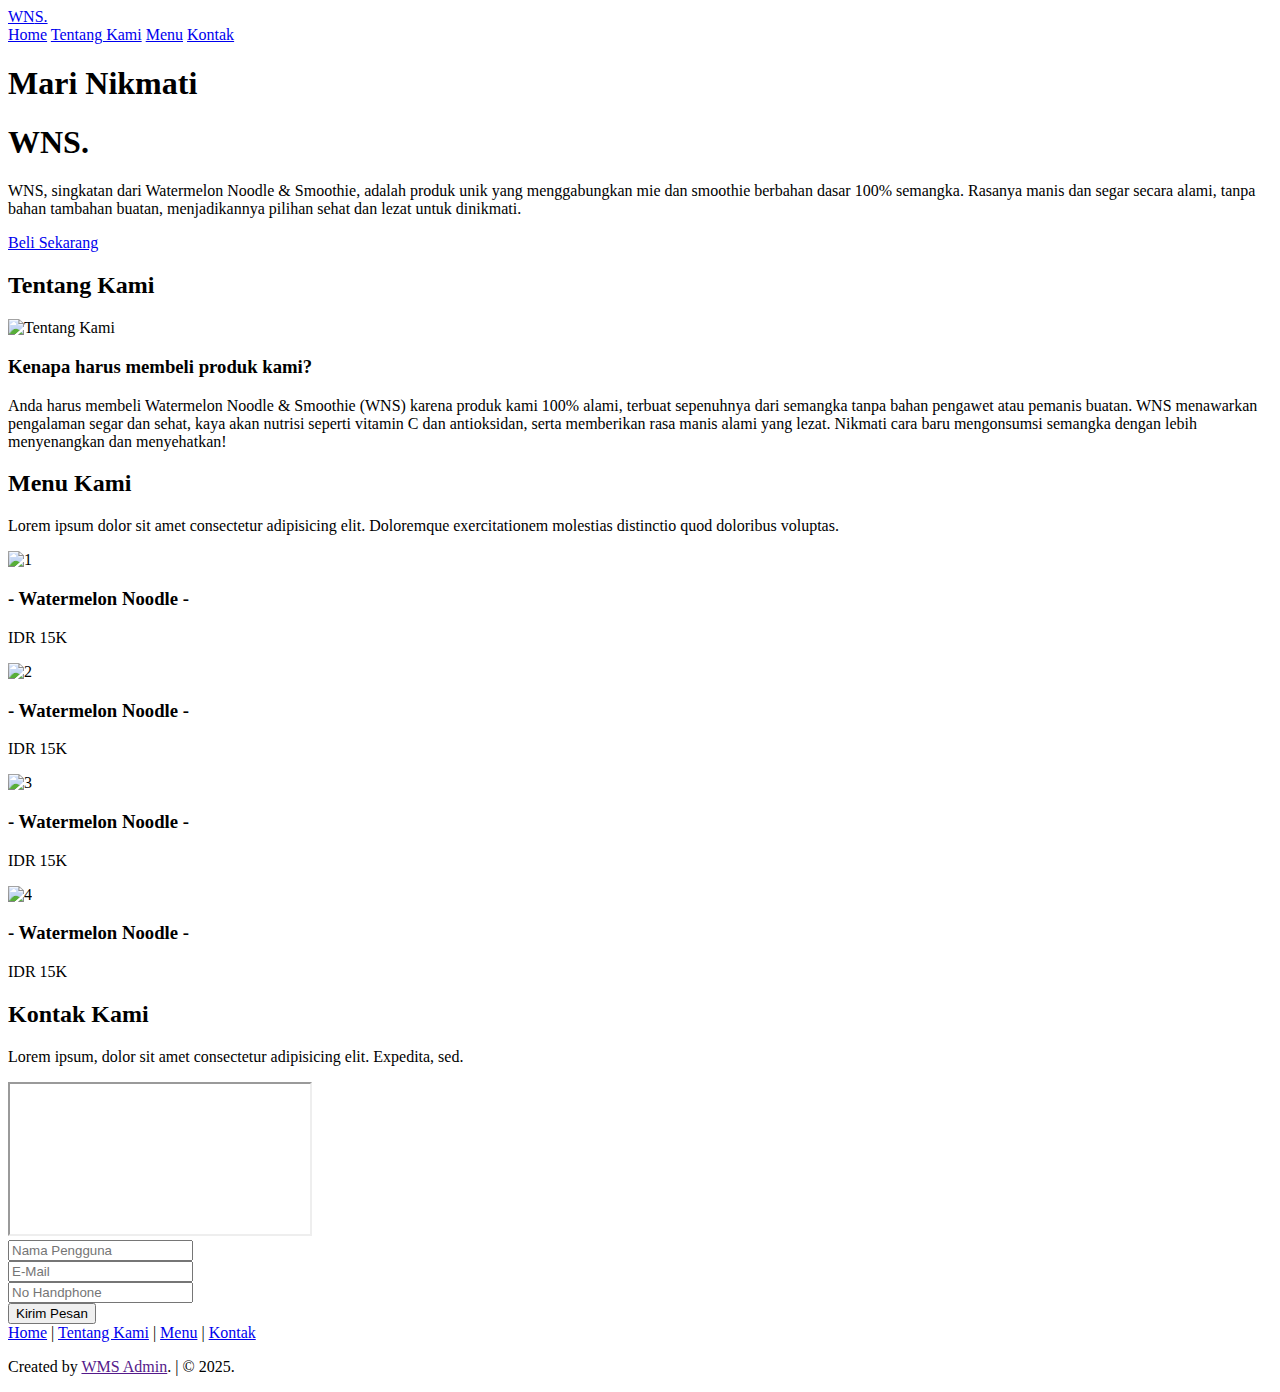
==== index.html @ c666bd42 "Update index.html" ====
<!DOCTYPE html>
<html lang="en">
  <head>
    <meta charset="UTF-8" />
    <meta name="viewport" content="width=device-width, initial-scale=1.0" />
    <title>WMS</title>

    <!-- Font -->
    <link rel="preconnect" href="https://fonts.googleapis.com" />
    <link rel="preconnect" href="https://fonts.gstatic.com" crossorigin />
    <link
      href="https://fonts.googleapis.com/css2?family=Poppins:ital,wght@0,100;0,200;0,300;0,400;0,500;0,600;0,700;0,800;0,900;1,100;1,200;1,300;1,400;1,500;1,600;1,700;1,800;1,900&display=swap"
      rel="stylesheet"
    />

    <!-- Icons -->
    <script src="https://unpkg.com/feather-icons"></script>

    <!-- My Style -->
    <link rel="stylesheet" href="css/style.css" />
  </head>

  <body>
    <!-- Navbar Start -->
    <nav class="navbar">
      <a href="#" class="navbar-logo">WN<span>S.</span></a>

      <div class="navbar-nav">
        <a href="#home">Home</a>
        <a href="#about">Tentang Kami</a>
        <a href="#menus">Menu</a>
        <a href="#contact">Kontak</a>
      </div>

      <div class="navbar-extra">
        <a href="#" id="search"><i data-feather="search"></i></a>
        <a href="#" id="shopping-cart"><i data-feather="shopping-cart"></i></a>
        <a href="#" id="menu"><i data-feather="menu"></i></a>
      </div>
    </nav>
    <!-- Navbar End -->

    <!-- Hero Section Start -->
    <section class="hero" id="home">
      <main class="content">
        <h1>Mari Nikmati</h1>
        <div class="wns">
          <h1>WN<span>S.</span></h1>
        </div>
        <p>
          WNS, singkatan dari Watermelon Noodle & Smoothie, adalah produk unik
          yang menggabungkan mie dan smoothie berbahan dasar 100% semangka.
          Rasanya manis dan segar secara alami, tanpa bahan tambahan buatan,
          menjadikannya pilihan sehat dan lezat untuk dinikmati.
        </p>
        <a href="#" class="cta">Beli Sekarang</a>
      </main>
    </section>
    <!-- Hero Section End -->

    <!-- About Section Start -->
    <section id="about" class="about">
      <h2><span>Tentang</span> Kami</h2>
      <div class="row">
        <div class="about-img">
          <img src="img/background.jpg" alt="Tentang Kami" />
        </div>
        <div class="content">
          <h3>Kenapa harus membeli produk kami?</h3>
          <p>
            Anda harus membeli Watermelon Noodle & Smoothie (WNS) karena produk
            kami 100% alami, terbuat sepenuhnya dari semangka tanpa bahan
            pengawet atau pemanis buatan. WNS menawarkan pengalaman segar dan
            sehat, kaya akan nutrisi seperti vitamin C dan antioksidan, serta
            memberikan rasa manis alami yang lezat. Nikmati cara baru
            mengonsumsi semangka dengan lebih menyenangkan dan menyehatkan!
          </p>
        </div>
      </div>
    </section>
    <!-- About Section End -->

    <!-- Menu Section Start -->
    <section id="menus" class="menus">
      <h2><span>Menu</span> Kami</h2>
      <p>
        Lorem ipsum dolor sit amet consectetur adipisicing elit. Doloremque
        exercitationem molestias distinctio quod doloribus voluptas.
      </p>

      <div class="row">
        <div class="menu-card">
          <img src="img/logo.jpg" alt="1" class="menu-card-img" />
          <h3 class="menu-card-title">- Watermelon Noodle -</h3>
          <p class="menu-card-price">IDR 15K</p>
        </div>
        <div class="menu-card">
          <img src="img/logo.jpg" alt="2" class="menu-card-img" />
          <h3 class="menu-card-title">- Watermelon Noodle -</h3>
          <p class="menu-card-price">IDR 15K</p>
        </div>
        <div class="menu-card">
          <img src="img/logo.jpg" alt="3" class="menu-card-img" />
          <h3 class="menu-card-title">- Watermelon Noodle -</h3>
          <p class="menu-card-price">IDR 15K</p>
        </div>
        <div class="menu-card">
          <img src="img/logo.jpg" alt="4" class="menu-card-img" />
          <h3 class="menu-card-title">- Watermelon Noodle -</h3>
          <p class="menu-card-price">IDR 15K</p>
        </div>
      </div>
    </section>
    <!-- Menu Section End -->

    <!-- Contact Section Start -->
    <section id="contact" class="contact">
      <h2><span>Kontak</span> Kami</h2>
      <p>
        Lorem ipsum, dolor sit amet consectetur adipisicing elit. Expedita, sed.
      </p>

      <div class="row">
        <iframe
          src="https://www.google.com/maps/embed?pb=!1m18!1m12!1m3!1d3989.6674539908076!2d101.40599861741066!3d0.49826299442658306!2m3!1f0!2f0!3f0!3m2!1i1024!2i768!4f13.1!3m3!1m2!1s0x31d5a978b803fe87%3A0xe1ecff7409d983c7!2sInstitut%20Bisnis%20dan%20Teknologi%20Pelita%20Indonesia!5e0!3m2!1sid!2sid!4v1741176925548!5m2!1sid!2sid"
          allowfullscreen=""
          loading="lazy"
          referrerpolicy="no-referrer-when-downgrade"
          class="map"
        ></iframe>

        <form action="">
          <div class="input-group">
            <i data-feather="user"></i>
            <input type="text" placeholder="Nama Pengguna" />
          </div>
          <div class="input-group">
            <i data-feather="mail"></i>
            <input type="text" placeholder="E-Mail" />
          </div>
          <div class="input-group">
            <i data-feather="phone"></i>
            <input type="text" placeholder="No Handphone" />
          </div>
          <button type="submit" class="btn">Kirim Pesan</button>
        </form>
      </div>
    </section>
    <!-- Contact Section End -->

    <!-- Footer Start -->
    <footer>
      <!-- <div class="social">
        <a href="#"><i data-feather="instagram"></i></a>
      </div> -->
      <div class="links">
        <a href="#home">Home</a> | <a href="#about">Tentang Kami</a> |
        <a href="#menus">Menu</a> |
        <a href="#kontak">Kontak</a>
      </div>
      <div class="credit">
        <p>Created by <a href="">WMS Admin</a>. | &copy; 2025.</p>
      </div>
    </footer>
    <!-- Footer End -->

    <!-- Icons -->
    <script>
      feather.replace();
    </script>
    <!-- Icons End -->

    <!-- Javascript -->
    <script src="js/script.js"></script>
    <!-- Javascript End -->
  </body>
</html>
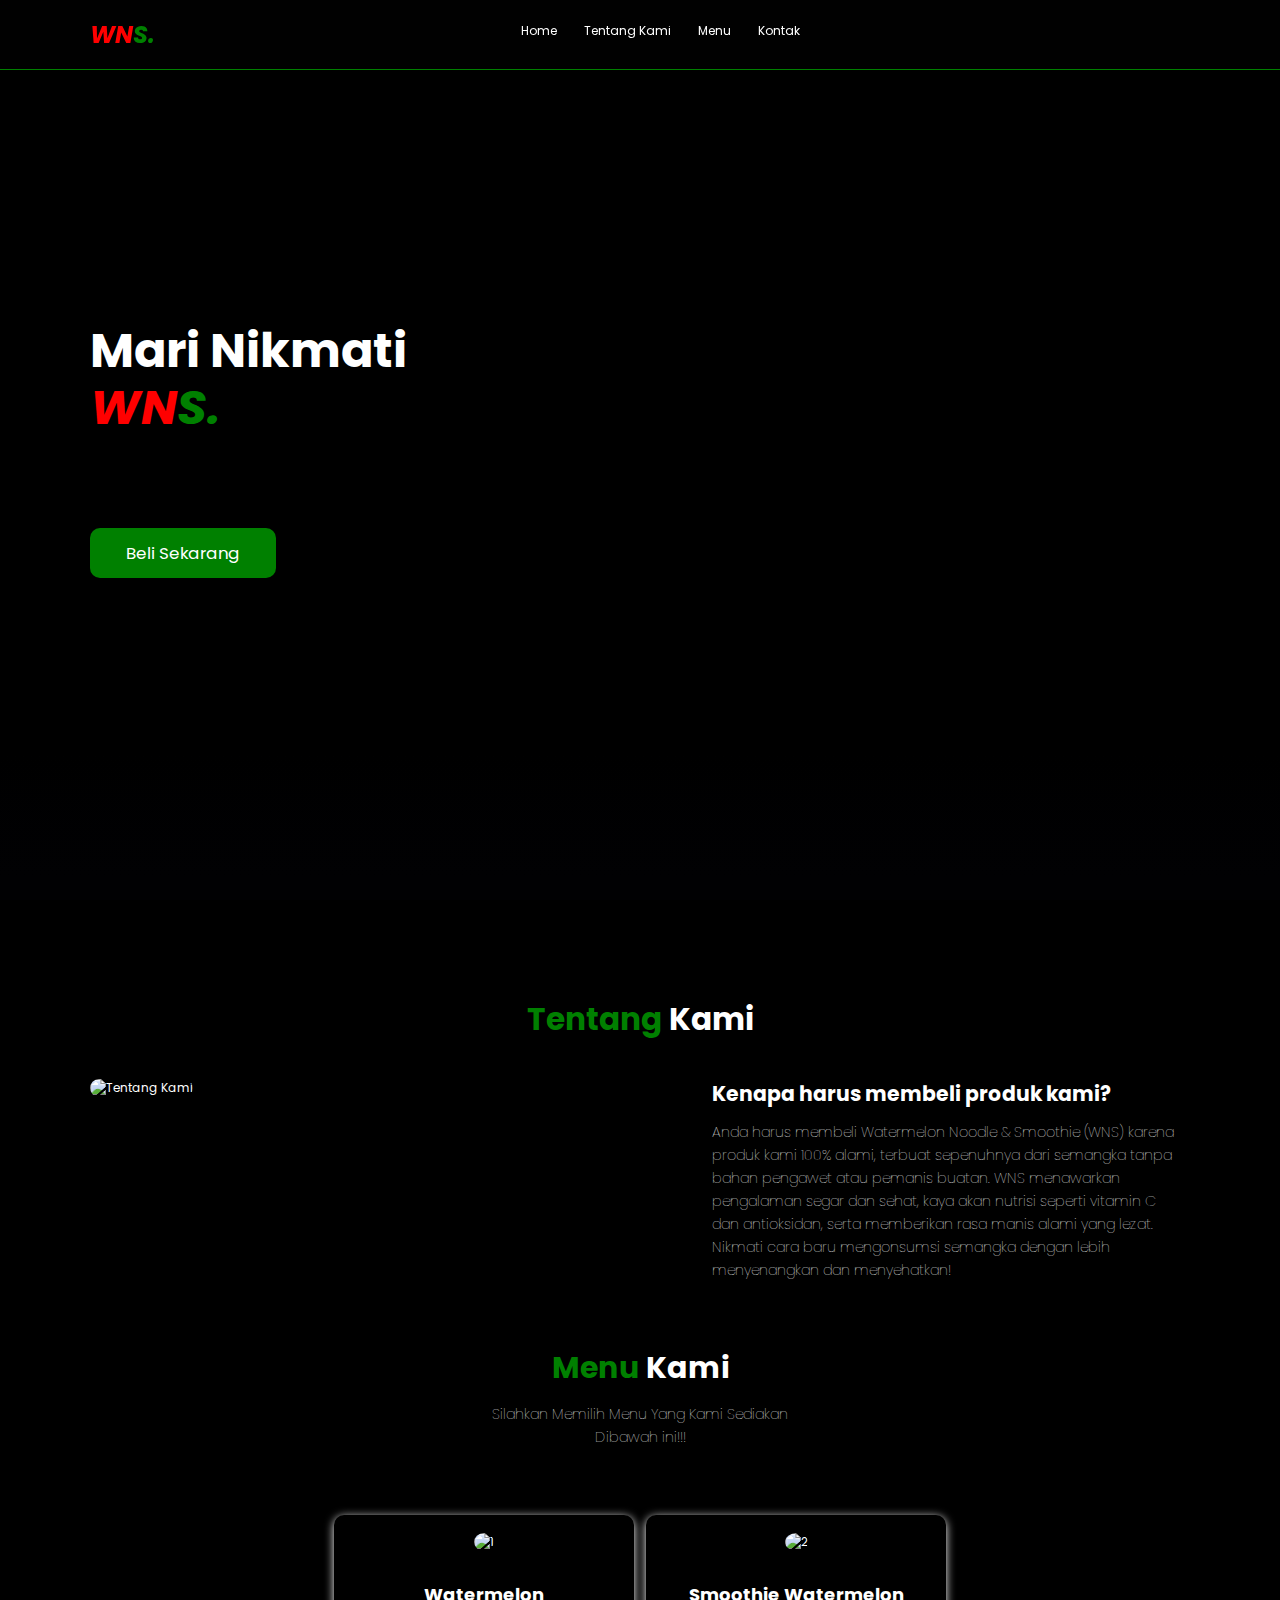
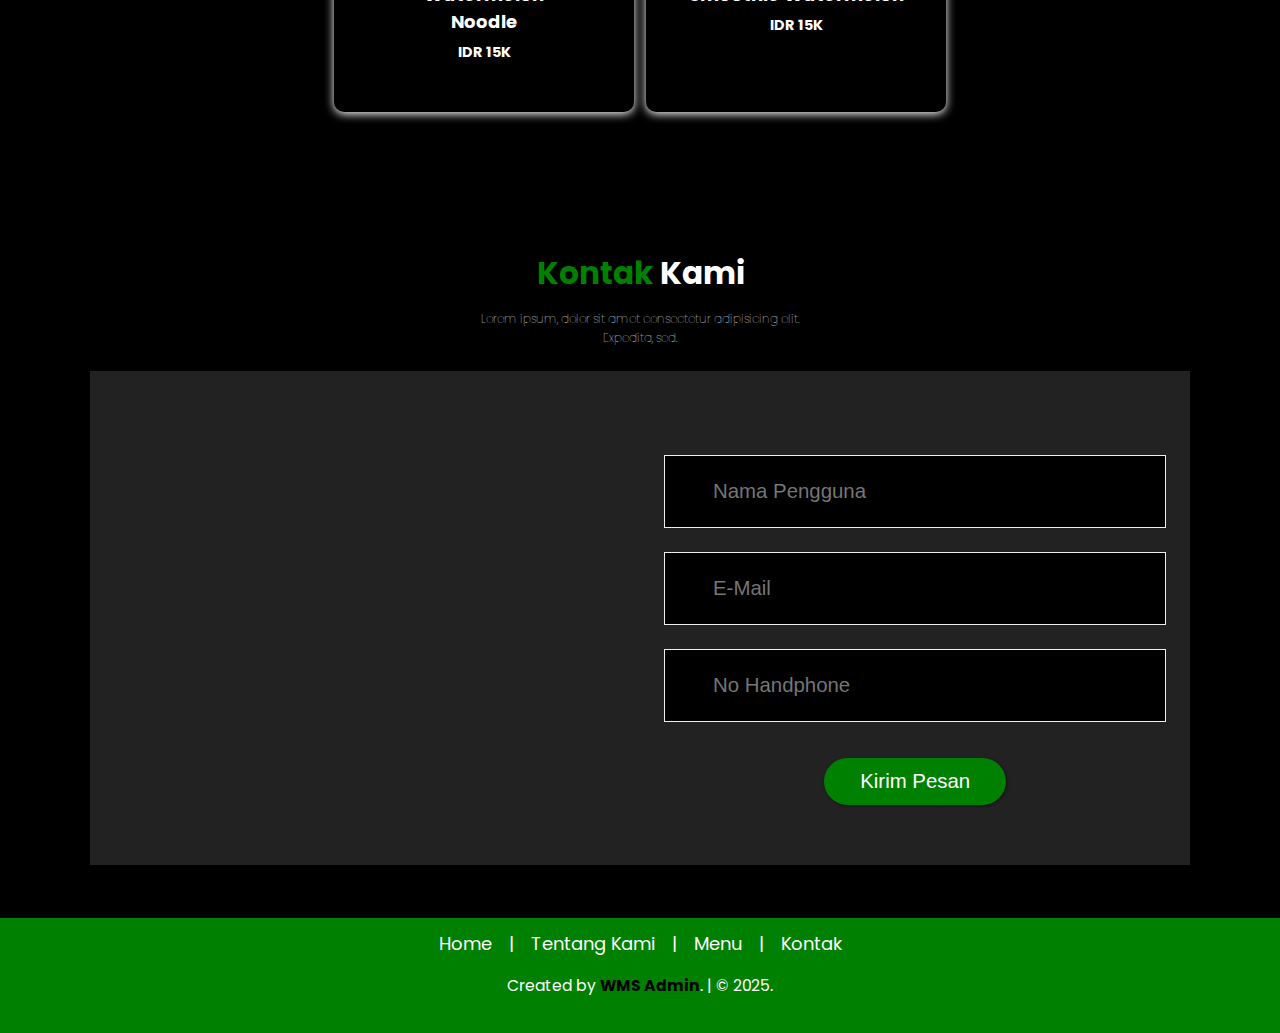
==== commit a34925fc: "Website WNS" ====
--- a/index.html
+++ b/index.html
@@ -32,11 +32,18 @@
         <a href="#contact">Kontak</a>
       </div>
 
-      <div class="navbar-extra">
-        <a href="#" id="search"><i data-feather="search"></i></a>
-        <a href="#" id="shopping-cart"><i data-feather="shopping-cart"></i></a>
-        <a href="#" id="menu"><i data-feather="menu"></i></a>
-      </div>
+      <form action="">
+        <div class="navbar-extra">
+          <div id="search-box" class="searchbox hidden">
+            <input type="text" placeholder="Search..." id="search-input" />
+          </div>
+          <a href="#" id="search-icon"><i data-feather="search"></i></a>
+          <a href="#" id="shopping-cart"
+            ><i data-feather="shopping-cart"></i
+          ></a>
+          <a href="#" id="menu"><i data-feather="menu"></i></a>
+        </div>
+      </form>
     </nav>
     <!-- Navbar End -->
 
@@ -48,7 +55,7 @@
           <h1>WN<span>S.</span></h1>
         </div>
         <p>
-          WNS, singkatan dari Watermelon Noodle & Smoothie, adalah produk unik
+          WNS singkatan dari Watermelon Noodle & Smoothie, adalah produk unik
           yang menggabungkan mie dan smoothie berbahan dasar 100% semangka.
           Rasanya manis dan segar secara alami, tanpa bahan tambahan buatan,
           menjadikannya pilihan sehat dan lezat untuk dinikmati.
@@ -83,32 +90,32 @@
     <!-- Menu Section Start -->
     <section id="menus" class="menus">
       <h2><span>Menu</span> Kami</h2>
-      <p>
-        Lorem ipsum dolor sit amet consectetur adipisicing elit. Doloremque
-        exercitationem molestias distinctio quod doloribus voluptas.
-      </p>
+      <p>Silahkan Memilih Menu Yang Kami Sediakan Dibawah ini!!!</p>
 
-      <div class="row">
+      <div class="row-card">
         <div class="menu-card">
-          <img src="img/logo.jpg" alt="1" class="menu-card-img" />
+          <img src="img/logo.jpeg" alt="1" class="menu-card-img" />
+          <h3 class="menu-card-title">
+            Watermelon <br />
+            Noodle
+          </h3>
+          <p class="menu-card-price">IDR 15K</p>
+        </div>
+        <div class="menu-card">
+          <img src="img/logo.jpeg" alt="2" class="menu-card-img" />
+          <h3 class="menu-card-title">Smoothie Watermelon</h3>
+          <p class="menu-card-price">IDR 15K</p>
+        </div>
+        <!-- <div class="menu-card">
+          <img src="img/logo.jpeg" alt="3" class="menu-card-img" />
           <h3 class="menu-card-title">- Watermelon Noodle -</h3>
           <p class="menu-card-price">IDR 15K</p>
         </div>
         <div class="menu-card">
-          <img src="img/logo.jpg" alt="2" class="menu-card-img" />
+          <img src="img/logo.jpeg" alt="4" class="menu-card-img" />
           <h3 class="menu-card-title">- Watermelon Noodle -</h3>
           <p class="menu-card-price">IDR 15K</p>
-        </div>
-        <div class="menu-card">
-          <img src="img/logo.jpg" alt="3" class="menu-card-img" />
-          <h3 class="menu-card-title">- Watermelon Noodle -</h3>
-          <p class="menu-card-price">IDR 15K</p>
-        </div>
-        <div class="menu-card">
-          <img src="img/logo.jpg" alt="4" class="menu-card-img" />
-          <h3 class="menu-card-title">- Watermelon Noodle -</h3>
-          <p class="menu-card-price">IDR 15K</p>
-        </div>
+        </div> -->
       </div>
     </section>
     <!-- Menu Section End -->
--- a/css/style.css
+++ b/css/style.css
@@ -0,0 +1,518 @@
+:root {
+  --primary: green;
+  --bg: black;
+}
+
+* {
+  margin: 0;
+  padding: 0;
+  box-sizing: border-box;
+  outline: none;
+  border: none;
+  text-decoration: none;
+}
+
+html {
+  scroll-behavior: smooth;
+}
+
+body {
+  font-family: "Poppins", sans-serif;
+  background-color: var(--bg);
+  color: #fff;
+  /* min-height: 3000px; */
+}
+
+/* Navbar */
+
+.navbar {
+  display: flex;
+  justify-content: space-between;
+  align-items: center;
+  padding: 1.4rem 7%;
+  background-color: rgba(1, 1, 1, 0.8);
+  border-bottom: 1px solid var(--primary);
+  position: fixed;
+  top: 0;
+  left: 0;
+  right: 0;
+  z-index: 9999;
+}
+
+.navbar .navbar-logo {
+  font-size: 2rem;
+  font-weight: 700;
+  color: rgb(255, 0, 0);
+  font-style: italic;
+}
+
+.navbar .navbar-logo span {
+  color: var(--primary);
+}
+
+.navbar .navbar-nav a {
+  color: white;
+  display: inline-block;
+  font-size: 1rem;
+  margin: 0 1rem;
+}
+
+.navbar .navbar-nav a:hover {
+  color: rgb(115, 115, 115);
+}
+
+.navbar .navbar-nav a::after {
+  content: "";
+  display: block;
+  padding-bottom: 0.5rem;
+  border-bottom: 0.1rem solid rgb(115, 115, 115);
+  transform: scaleX(0);
+  transition: 0.2s linear;
+}
+
+.navbar .navbar-nav a:hover::after {
+  transform: scaleX(0.5);
+}
+
+.navbar .navbar-extra a {
+  color: #fff;
+  margin: 0 0.5rem;
+}
+
+.navbar .navbar-extra a:hover {
+  color: rgb(115, 115, 115);
+}
+.navbar form .navbar-extra {
+  display: flex;
+  align-items: center;
+}
+
+.navbar form .navbar-extra .searchbox {
+  display: flex;
+  align-items: center; /* Ini membuat input sejajar dengan icon secara vertikal */
+  /* background-color: var(--primary); */
+  color: #fff;
+  border-radius: 40px;
+  box-shadow: 1px 1px 3px rgba(1, 1, 3, 0.5);
+  cursor: pointer;
+  padding: 0.5rem;
+  transition: width 0.5s ease, transform 0.5s ease;
+}
+
+.navbar form .navbar-extra .searchbox input {
+  border: none;
+  padding: 0.5rem;
+  border-radius: 4px;
+  width: 200px;
+  font-size: 1rem;
+  margin-left: 0.5rem; /* Berikan sedikit jarak antara input dan icon */
+  transition: opacity 0.3s ease;
+}
+
+.navbar form .navbar-extra .hidden {
+  display: none; /* Untuk menyembunyikan box pencarian */
+}
+
+#menu {
+  display: none;
+}
+
+/* Hero Section */
+.hero {
+  min-height: 100vh;
+  display: flex;
+  align-items: center;
+  background-image: url(../img/background.jpg);
+  background-repeat: no-repeat;
+  background-size: cover;
+  background-position: center;
+  position: relative;
+}
+
+.hero::after {
+  content: "";
+  display: block;
+  position: absolute;
+  width: 100%;
+  height: 30%;
+  bottom: 0;
+  background: linear-gradient(
+    0deg,
+    rgba(1, 1, 3, 1) 8%,
+    rgba(255, 255, 255, 0) 55%
+  );
+}
+
+.hero .content {
+  padding: 1.4rem 7%;
+  max-width: 60rem;
+}
+
+.hero .content h1 {
+  font-size: 4em;
+  color: #fff;
+  text-shadow: 1px 1px 3px rgba(1, 1, 3, 0.5);
+  line-height: 1.2;
+  max-width: 40rem;
+}
+
+.hero .content .wns h1 {
+  color: red;
+  font-style: italic;
+}
+
+.hero .content h1 span {
+  color: var(--primary);
+}
+
+.hero .content p {
+  font-size: 1rem;
+  margin-top: 1rem;
+  line-height: 1.4;
+  font-weight: 300;
+  color: black;
+  /* text-shadow: 1px 1px 3px rgba(1, 1, 3, 0.5); */
+  /* mix-blend-mode: difference; */
+}
+
+.hero .content .cta {
+  margin-top: 1rem;
+  display: inline-block;
+  padding: 1rem 3rem;
+  font-size: 1.4rem;
+  color: #fff;
+  background-color: var(--primary);
+  border-radius: 10px;
+  box-shadow: 1px 1px 3px rgba(1, 1, 3, 0.5);
+}
+
+/* About Section */
+.about,
+.menus,
+.contact {
+  padding: 8rem 7% 1.4rem;
+}
+
+.about h2,
+.menus h2,
+.contact h2 {
+  text-align: center;
+  font-size: 2.6rem;
+  margin-bottom: 3rem;
+}
+
+.about h2 span,
+.menus h2 span,
+.contact h2 span {
+  color: var(--primary);
+}
+
+.about h2 span,
+.menus h2 span,
+.contact h2 span {
+  color: var(--primary);
+}
+
+.about .row {
+  display: flex;
+}
+
+.about .row .about-img {
+  flex: 1 1 45rem;
+}
+
+.about .row .about-img img {
+  width: 100%;
+  border-radius: 40px;
+  box-shadow: 1px 1px 3px rgba(1, 1, 3, 0.5);
+}
+
+.about .row .content {
+  flex: 1 1 35rem;
+  padding: 0 1rem;
+}
+
+.about .row .content h3 {
+  /* margin-top: 5.5rem; */
+  font-size: 1.7rem;
+  margin-bottom: 1rem;
+}
+
+.about .row .content p {
+  margin-bottom: 0.8rem;
+  font-size: 1.2rem;
+  font-weight: 150;
+  line-height: 1.6;
+}
+
+/* Menu Section */
+
+.menus {
+  text-align: center;
+  padding: 3rem 1rem;
+}
+
+.menus h2 {
+  font-size: 2.5rem;
+  margin-bottom: 1rem;
+}
+
+.menus p {
+  font-size: 1.2rem;
+  margin-bottom: 2rem;
+}
+
+.menus .row {
+  display: flex;
+  flex-wrap: wrap; /* Membuat elemen menjadi fleksibel dan dapat menyesuaikan ukuran layar */
+  justify-content: center; /* Menyusun item secara horizontal di tengah */
+}
+
+.menus .menu-card {
+  background: none;
+  border-radius: 10px;
+  padding: 1.5rem;
+  margin: 0.5rem;
+  width: 300px; /* Lebar tetap untuk tiap menu */
+  box-shadow: 0px 2px 10px rgb(255, 255, 255);
+  transition: transform 0.3s ease;
+}
+
+.menus .menu-card:hover {
+  transform: scale(1.05); /* Animasi saat hover */
+}
+
+.menus .menu-card-img {
+  width: 100%;
+  border-radius: 10px;
+  margin-bottom: 1rem;
+}
+
+.menus .menu-card-title {
+  font-size: 1.5rem;
+  margin-top: 20px; /* Menambahkan jarak dari elemen atas */
+  margin-bottom: 0.5rem;
+}
+
+.menus .menu-card-price {
+  font-size: 1.2rem;
+  font-weight: bold;
+  color: #ffffff;
+}
+
+.menus h2,
+.contact h2 {
+  margin-bottom: 1rem;
+}
+
+.menus p,
+.contact p {
+  text-align: center;
+  max-width: 30rem;
+  margin: auto;
+  font-weight: 100;
+  line-height: 1.6;
+}
+
+.menus .row-card {
+  display: flex;
+  flex-wrap: wrap;
+  margin-top: 5rem;
+  justify-content: center;
+  /* gap: 0; */
+}
+
+.menus .row-card .menu-card {
+  text-align: center;
+  padding-bottom: 4rem;
+}
+
+.menus .row-card .menu-card img {
+  border-radius: 50%;
+  width: 80%;
+}
+
+.menus .row-card .menu-card .menu-card-title {
+  margin: 1.5rem auto 0.5rem;
+}
+
+/* Contact Section */
+.contact .row {
+  display: flex;
+  margin-top: 2rem;
+  background-color: #222;
+  /* flex-wrap: wrap; */
+}
+
+.contact .row .map {
+  flex: 1 1 45rem;
+  width: 100%;
+  object-fit: cover;
+}
+
+.contact .row form {
+  flex: 1 1 45rem;
+  padding: 5rem 2rem;
+  text-align: center;
+}
+
+.contact .row form .input-group {
+  display: flex;
+  align-items: center;
+  margin-top: 2rem;
+  background-color: var(--bg);
+  border: 1px solid #eee;
+  padding-left: 2rem;
+}
+
+.contact .row form .input-group input {
+  width: 100%;
+  padding: 2rem;
+  font-size: 1.7rem;
+  background: none;
+  color: #fff;
+}
+
+.contact .row form .btn {
+  margin-top: 3rem;
+  display: inline-block;
+  padding: 1rem 3rem;
+  font-size: 1.7rem;
+  color: #fff;
+  background-color: var(--primary);
+  cursor: pointer;
+  border-radius: 40px;
+  box-shadow: 1px 1px 3px rgba(1, 1, 3, 0.5);
+}
+
+/* Footer */
+footer {
+  background-color: var(--primary);
+  text-align: center;
+  padding: 1rem 0 3rem;
+  margin-top: 3rem;
+}
+
+footer .socials {
+  padding: 1rem 0;
+}
+
+footer .socials a {
+  color: #fff;
+  margin: 1rem;
+}
+
+footer .socials a:hover,
+footer .links a:hover {
+  color: var(--bg);
+}
+
+footer .links {
+  margin-bottom: 1.4rem;
+  font-size: 1.5rem;
+}
+
+footer .links a {
+  color: #fff;
+  padding: 0.7rem 1rem;
+}
+
+footer .credit {
+  font-size: 1.3rem;
+}
+
+footer .credit a {
+  color: var(--bg);
+  font-weight: 700;
+}
+
+/* Media Queries */
+
+/* Laptop */
+@media (max-width: 1366px) {
+  html {
+    font-size: 75%;
+  }
+}
+
+/* Tablet */
+@media (max-width: 768px) {
+  html {
+    font-size: 62.5%;
+  }
+
+  #menu {
+    display: inline-block;
+  }
+
+  .navbar .navbar-nav {
+    position: absolute;
+    top: 100%;
+    right: -100%;
+    background-color: #212121;
+    width: 25rem;
+    height: 100vh;
+    transition: 0.4s;
+  }
+
+  .navbar .navbar-nav.active {
+    right: 0;
+  }
+
+  .navbar .navbar-nav a {
+    color: #fff;
+    display: block;
+    margin: 1.5rem;
+    padding: 0.5rem;
+    font-size: 1.5rem;
+  }
+
+  .navbar .navbar-nav a::after {
+    transform-origin: 0 0;
+  }
+
+  .navbar .navbar-nav a:hover::after {
+    transform: scaleX(0.2);
+  }
+
+  .about .row {
+    flex-wrap: wrap;
+  }
+
+  .about .row .about-img img {
+    height: 24rem;
+    object-fit: cover;
+    object-position: center;
+  }
+
+  .about .row .content {
+    padding: 0;
+  }
+
+  .about .row .content h3 {
+    margin-top: 1rem;
+    font-size: 2rem;
+  }
+  .about .row .content p {
+    font-size: 1.6rem;
+  }
+
+  .contact .row {
+    flex-wrap: wrap;
+  }
+
+  .contact .row .map {
+    height: 30rem;
+  }
+
+  .contact .row form {
+    padding-top: 0;
+  }
+}
+
+/* Mobile */
+@media (max-width: 450px) {
+  html {
+    font-size: 55%;
+  }
+}
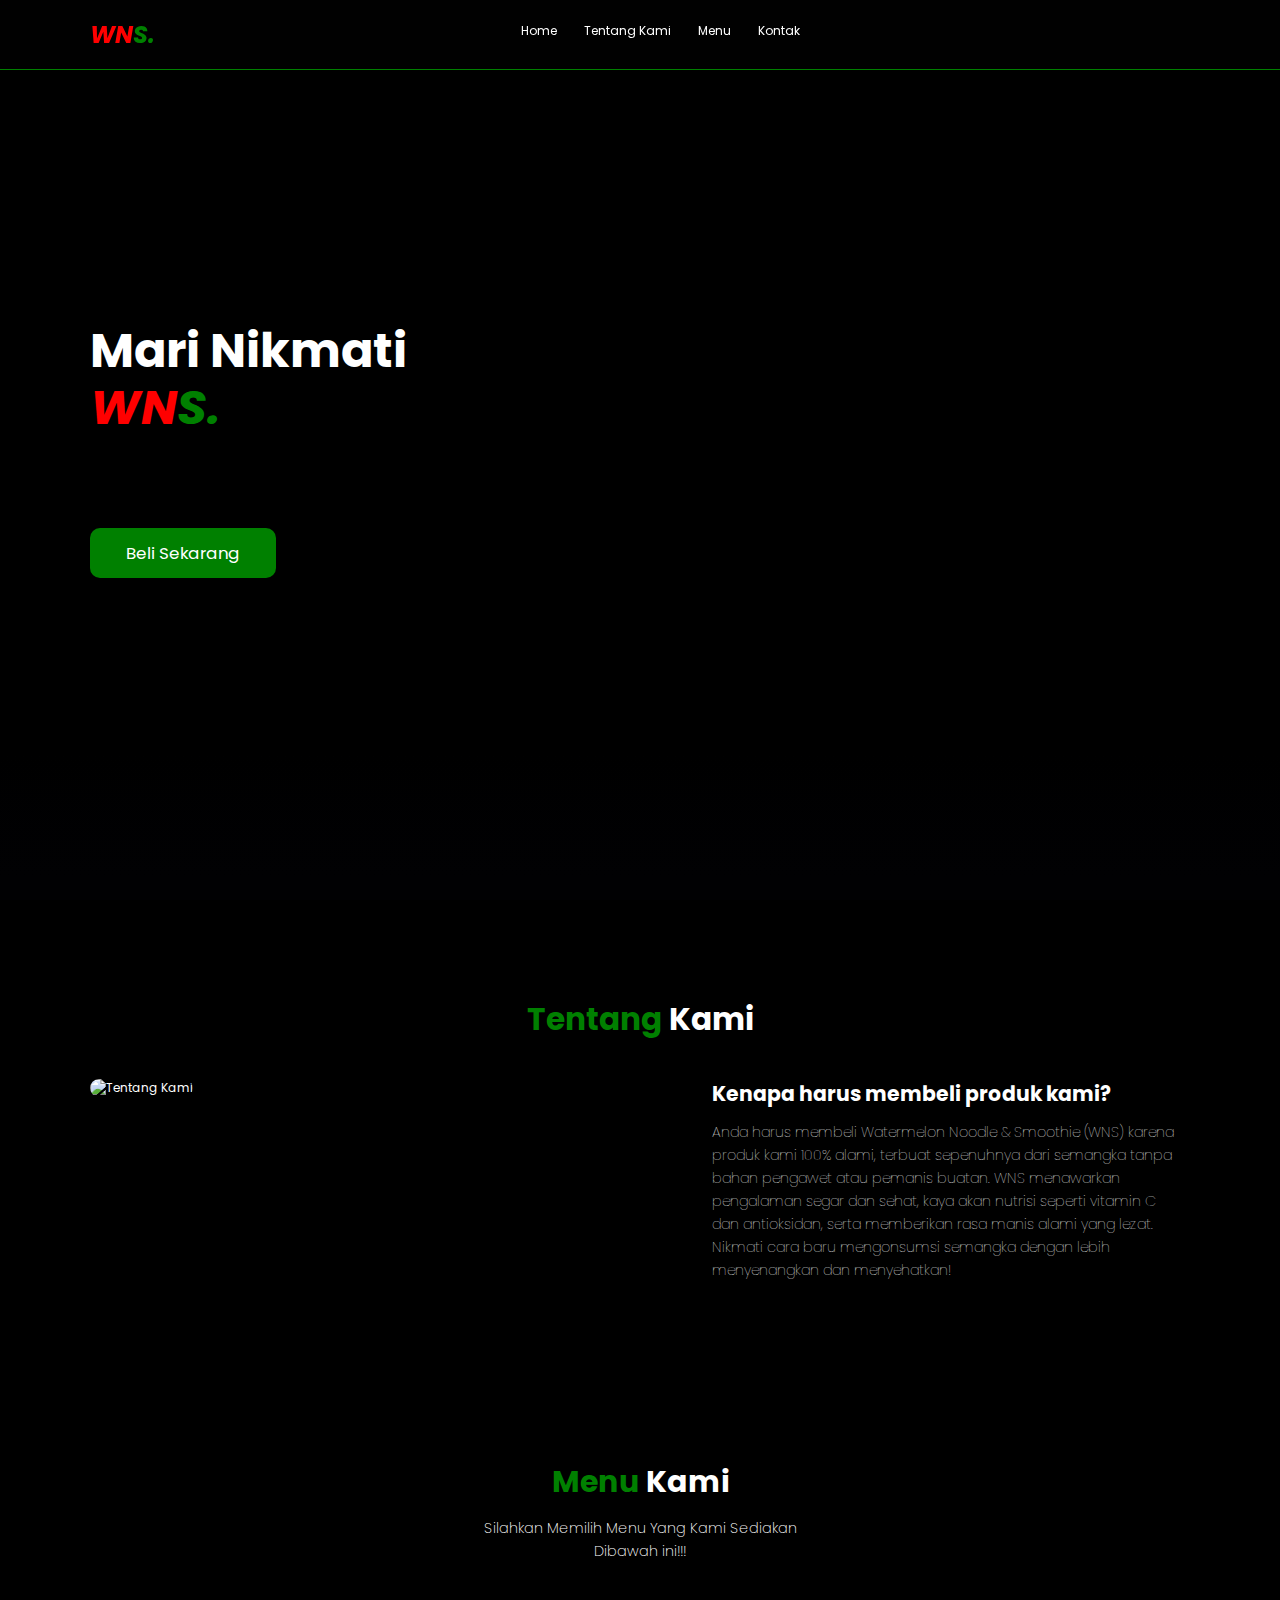
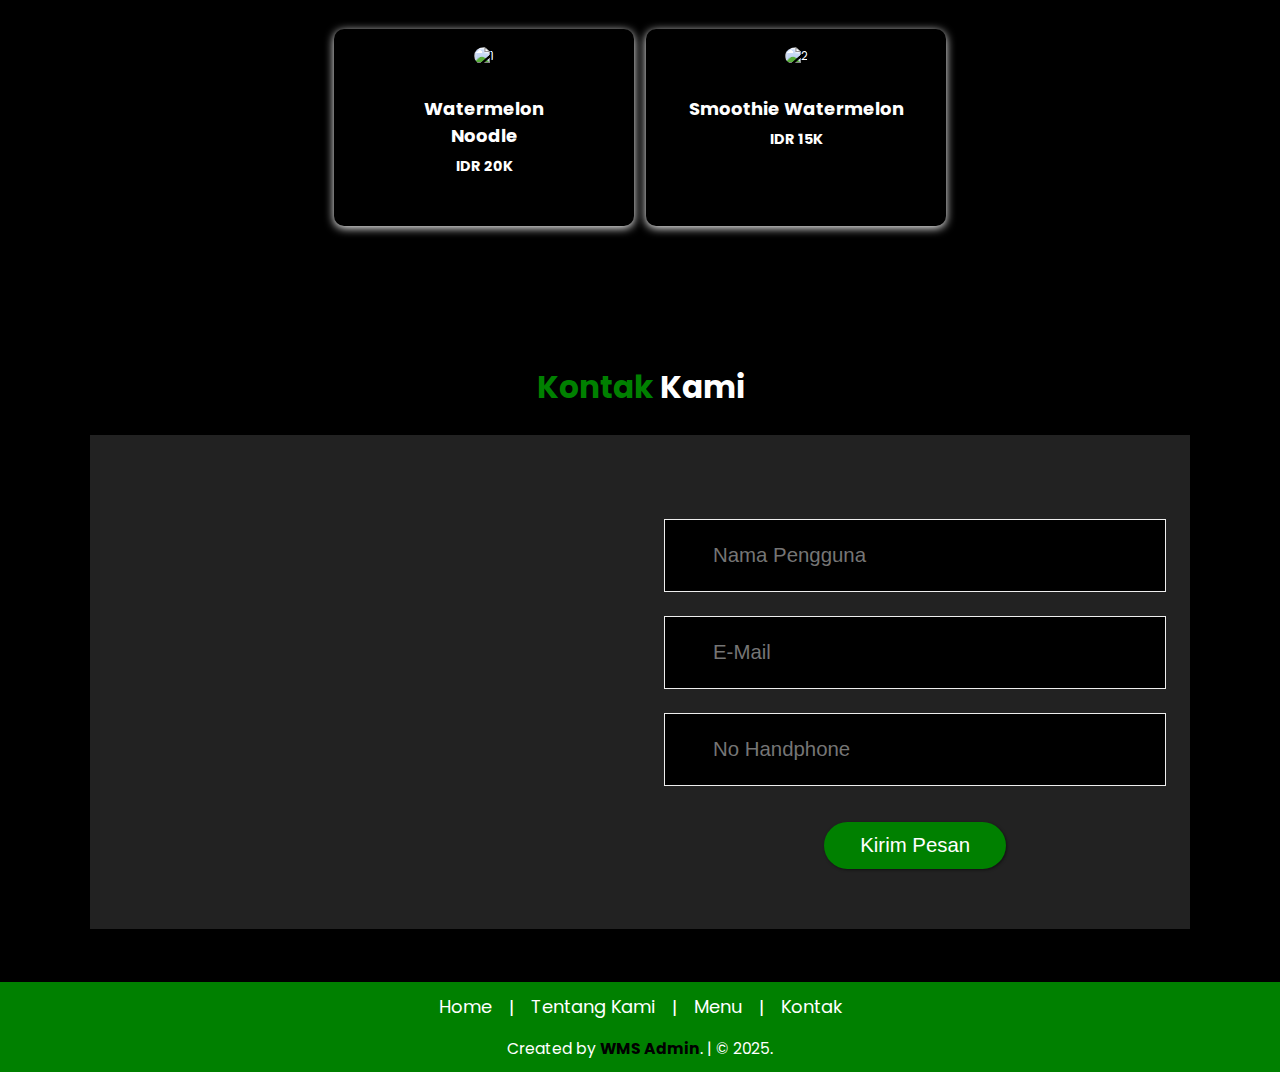
==== commit b63d2bff: "Website WNS" ====
--- a/index.html
+++ b/index.html
@@ -23,7 +23,7 @@
   <body>
     <!-- Navbar Start -->
     <nav class="navbar">
-      <a href="#" class="navbar-logo">WN<span>S.</span></a>
+      <a href="index.html" class="navbar-logo">WN<span>S.</span></a>
 
       <div class="navbar-nav">
         <a href="#home">Home</a>
@@ -38,7 +38,7 @@
             <input type="text" placeholder="Search..." id="search-input" />
           </div>
           <a href="#" id="search-icon"><i data-feather="search"></i></a>
-          <a href="#" id="shopping-cart"
+          <a href="shops.html" id="shopping-cart"
             ><i data-feather="shopping-cart"></i
           ></a>
           <a href="#" id="menu"><i data-feather="menu"></i></a>
@@ -99,7 +99,7 @@
             Watermelon <br />
             Noodle
           </h3>
-          <p class="menu-card-price">IDR 15K</p>
+          <p class="menu-card-price">IDR 20K</p>
         </div>
         <div class="menu-card">
           <img src="img/logo.jpeg" alt="2" class="menu-card-img" />
@@ -123,9 +123,7 @@
     <!-- Contact Section Start -->
     <section id="contact" class="contact">
       <h2><span>Kontak</span> Kami</h2>
-      <p>
-        Lorem ipsum, dolor sit amet consectetur adipisicing elit. Expedita, sed.
-      </p>
+      <p></p>
 
       <div class="row">
         <iframe
--- a/css/style.css
+++ b/css/style.css
@@ -245,7 +245,18 @@
   line-height: 1.6;
 }
 
+.about p {
+  font-size: 1.2rem;
+  font-weight: 300;
+  line-height: 1.4;
+  font-weight: bold;
+}
+
 /* Menu Section */
+
+#menus {
+  padding-top: 150px; /* Adjust the value as needed */
+}
 
 .menus {
   text-align: center;
@@ -259,6 +270,9 @@
 
 .menus p {
   font-size: 1.2rem;
+  font-weight: 300;
+  line-height: 1.4;
+  font-weight: bold;
   margin-bottom: 2rem;
 }
 
@@ -310,7 +324,7 @@
   text-align: center;
   max-width: 30rem;
   margin: auto;
-  font-weight: 100;
+  font-weight: 200;
   line-height: 1.6;
 }
 
@@ -389,7 +403,7 @@
 footer {
   background-color: var(--primary);
   text-align: center;
-  padding: 1rem 0 3rem;
+  padding: 1rem 0 1rem;
   margin-top: 3rem;
 }
 
@@ -424,6 +438,67 @@
 footer .credit a {
   color: var(--bg);
   font-weight: 700;
+}
+
+/* Shops.html */
+
+.order-box input[type="number"] {
+  width: 50px; /* Set a smaller width */
+  text-align: center; /* Center the number */
+  font-size: 18px;
+  padding: 5px;
+  border-radius: 8px; /* Rounded corners */
+  border: 1px solid #ddd;
+  outline: none;
+}
+
+/* To remove arrows (spinners) in the number input */
+input[type="number"]::-webkit-outer-spin-button,
+input[type="number"]::-webkit-inner-spin-button {
+  -webkit-appearance: none;
+  margin: 0;
+}
+
+input[type="number"] {
+  -moz-appearance: textfield; /* Firefox */
+}
+
+.order-box button {
+  background-color: #ff4500;
+  border: none;
+  padding: 5px 10px;
+  font-size: 18px;
+  color: white;
+  border-radius: 8px; /* Rounded corners */
+  cursor: pointer;
+  transition: background-color 0.3s ease;
+}
+
+.order-box button:hover {
+  background-color: #ff7043; /* Lighter shade on hover */
+}
+
+#pay-btn {
+  margin-top: 20px;
+  padding: 10px 20px;
+  background-color: #ff4500;
+  color: white;
+  border: none;
+  border-radius: 12px; /* Rounded corners */
+  cursor: pointer;
+  font-size: 18px;
+  transition: background-color 0.3s ease;
+}
+
+.bayar {
+  display: flex;
+  align-items: center;
+  justify-content: center;
+  margin-top: 10px;
+}
+
+#pay-btn:hover {
+  background-color: #ff7043; /* Lighter shade on hover */
 }
 
 /* Media Queries */
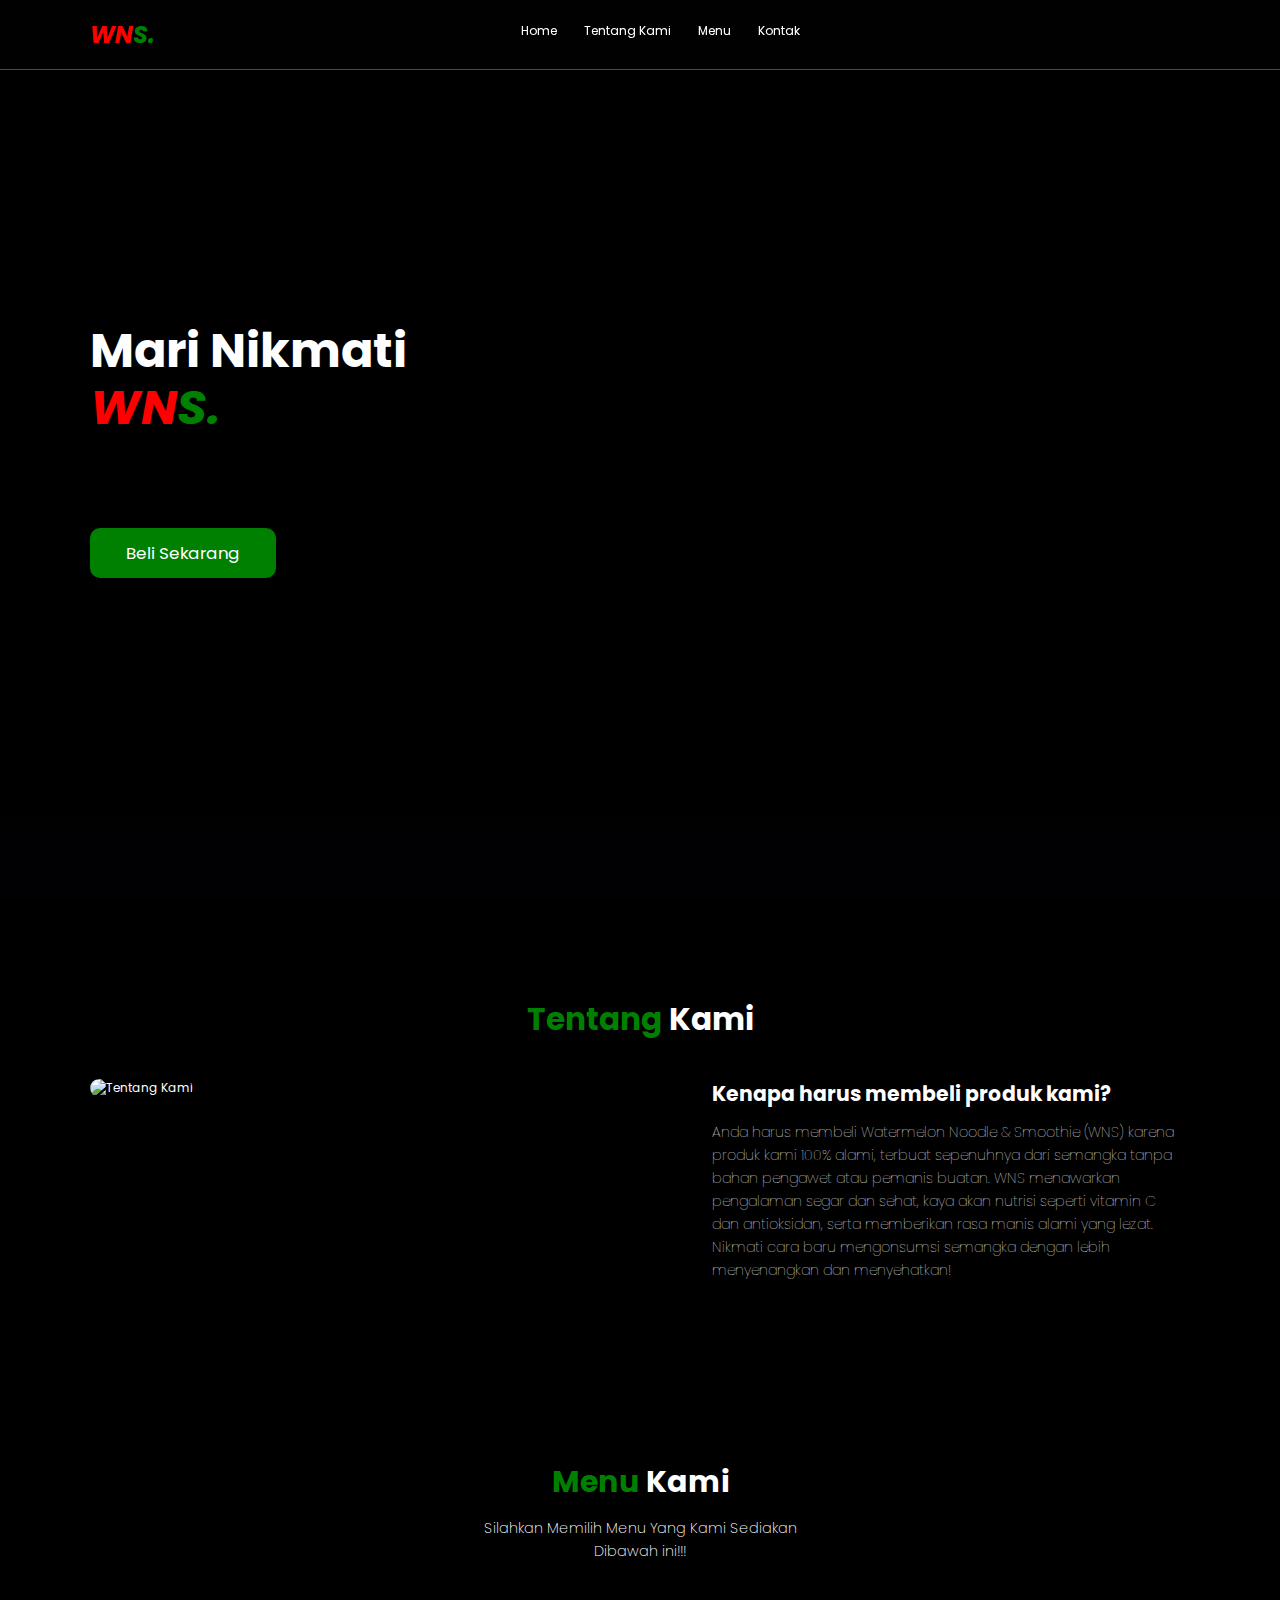
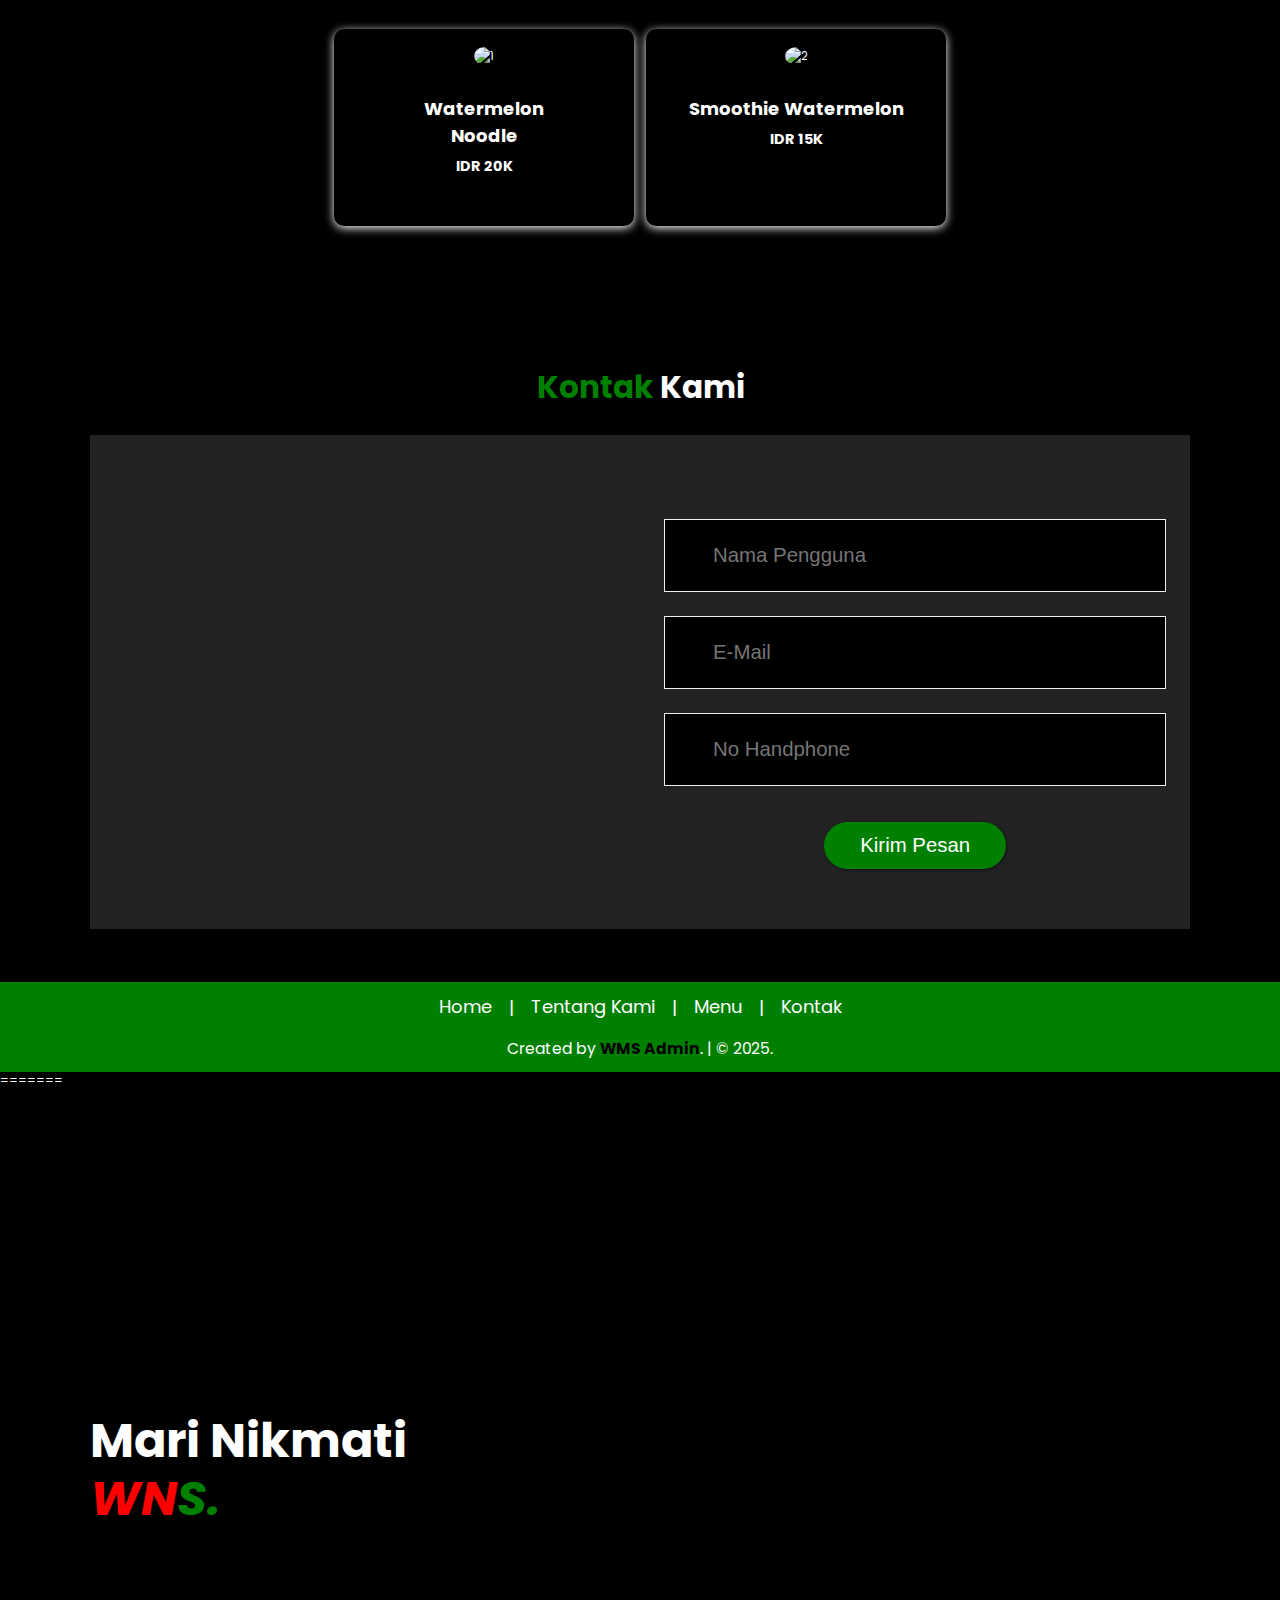
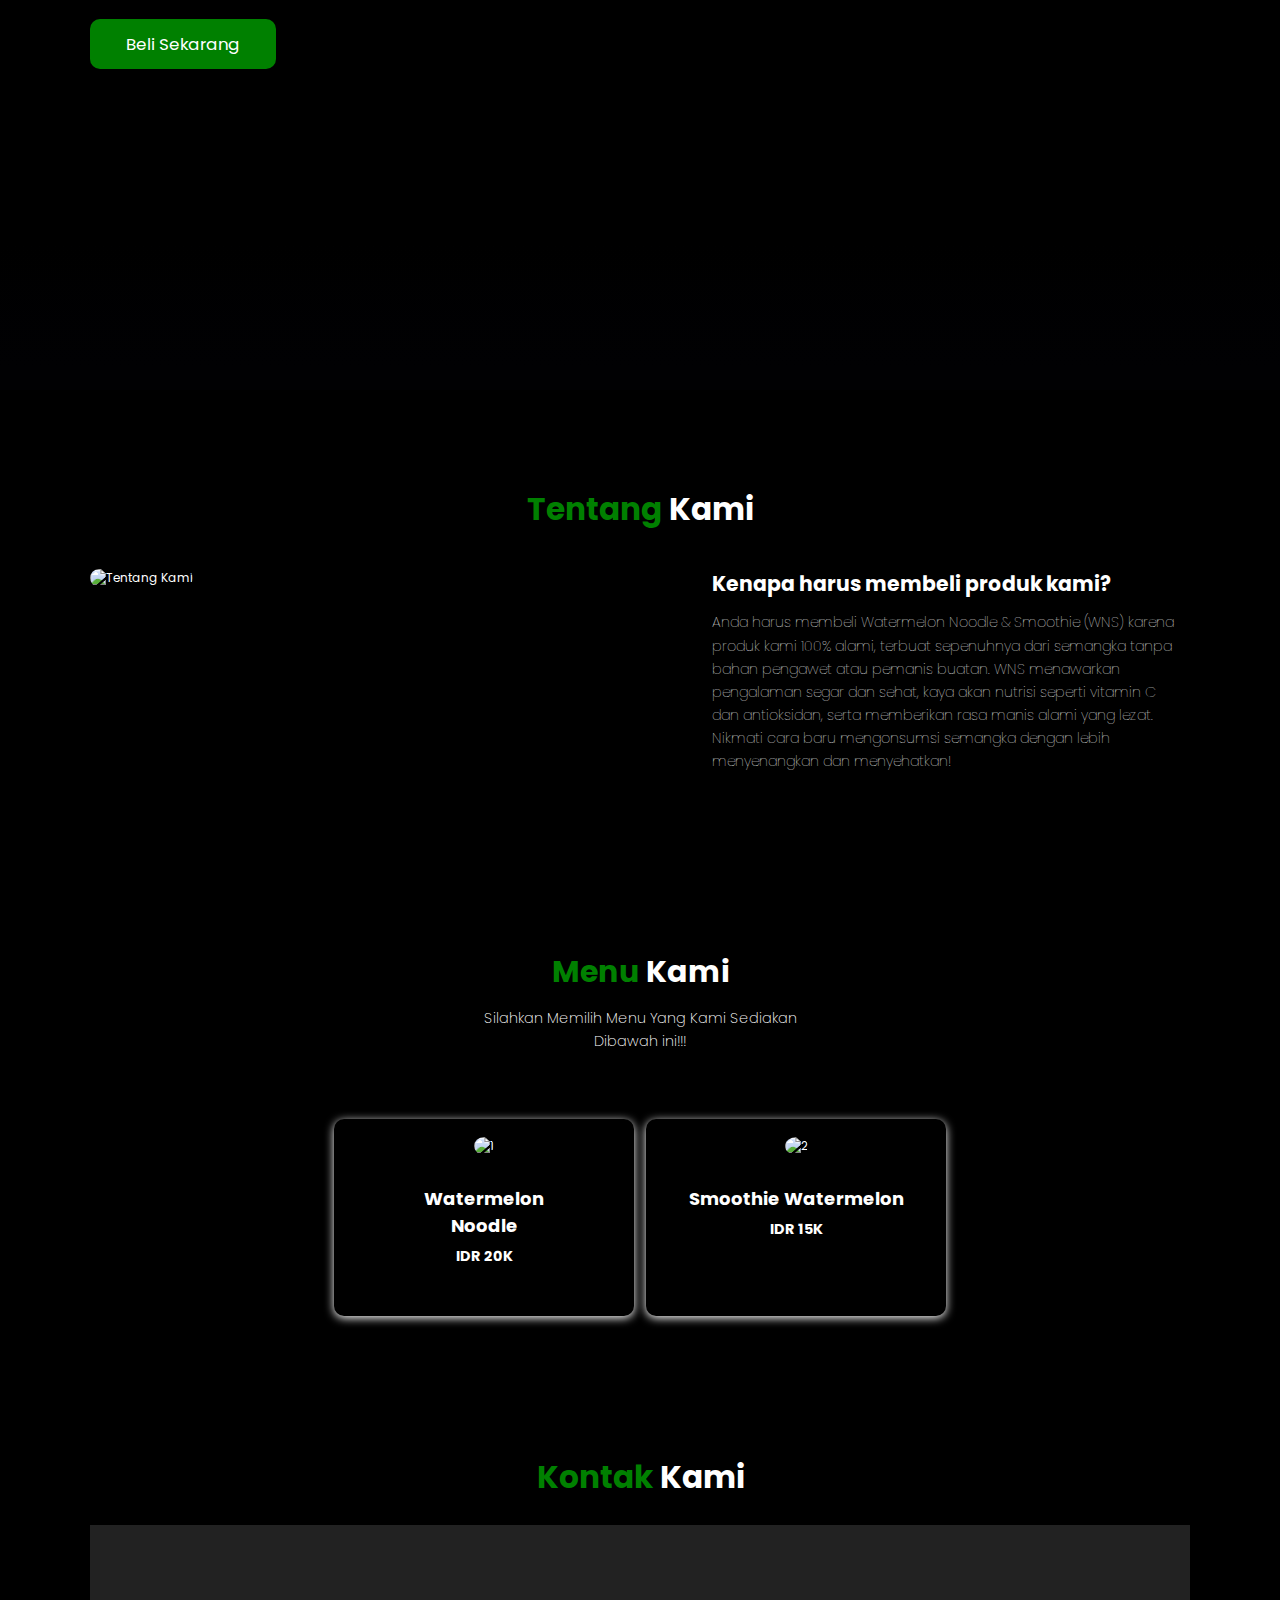
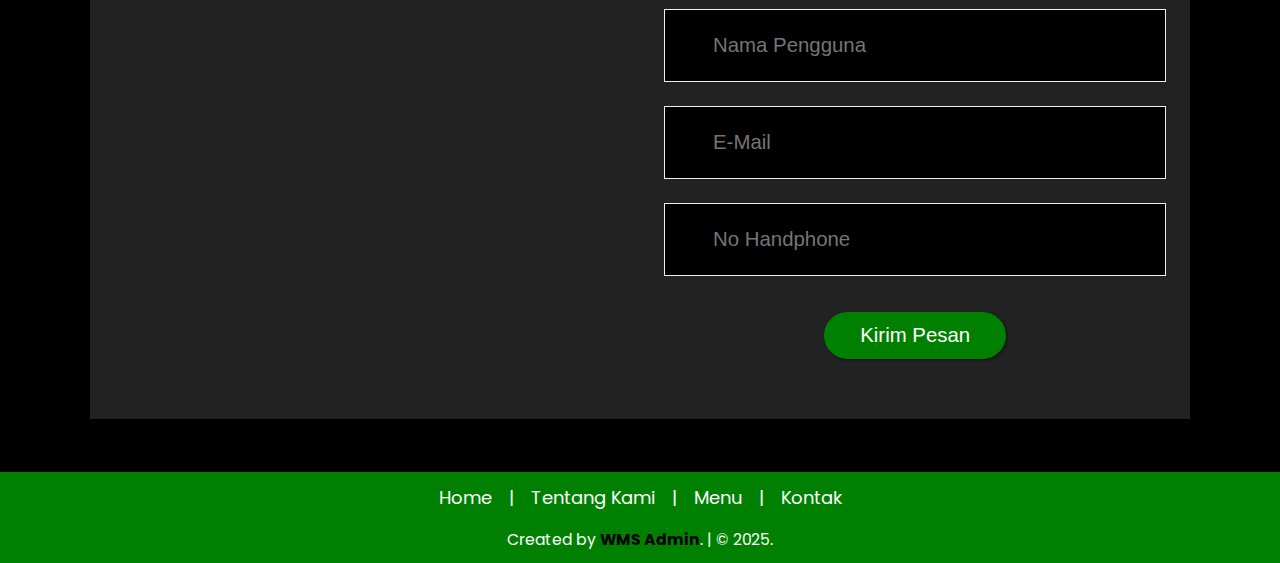
==== commit 44e9456b: "Website WNS" ====
--- a/index.html
+++ b/index.html
@@ -3,7 +3,7 @@
   <head>
     <meta charset="UTF-8" />
     <meta name="viewport" content="width=device-width, initial-scale=1.0" />
-    <title>WMS</title>
+    <title>WNS</title>
 
     <!-- Font -->
     <link rel="preconnect" href="https://fonts.googleapis.com" />
@@ -38,7 +38,7 @@
             <input type="text" placeholder="Search..." id="search-input" />
           </div>
           <a href="#" id="search-icon"><i data-feather="search"></i></a>
-          <a href="shops.html" id="shopping-cart"
+          <a href="shops.php" id="shopping-cart"
             ><i data-feather="shopping-cart"></i
           ></a>
           <a href="#" id="menu"><i data-feather="menu"></i></a>
@@ -180,3 +180,186 @@
     <!-- Javascript End -->
   </body>
 </html>
+=======
+<!DOCTYPE html>
+<html lang="en">
+  <head>
+    <meta charset="UTF-8" />
+    <meta name="viewport" content="width=device-width, initial-scale=1.0" />
+    <title>WMS</title>
+
+    <!-- Font -->
+    <link rel="preconnect" href="https://fonts.googleapis.com" />
+    <link rel="preconnect" href="https://fonts.gstatic.com" crossorigin />
+    <link
+      href="https://fonts.googleapis.com/css2?family=Poppins:ital,wght@0,100;0,200;0,300;0,400;0,500;0,600;0,700;0,800;0,900;1,100;1,200;1,300;1,400;1,500;1,600;1,700;1,800;1,900&display=swap"
+      rel="stylesheet"
+    />
+
+    <!-- Icons -->
+    <script src="https://unpkg.com/feather-icons"></script>
+
+    <!-- My Style -->
+    <link rel="stylesheet" href="css/style.css" />
+  </head>
+
+  <body>
+    <!-- Navbar Start -->
+    <nav class="navbar">
+      <a href="index.html" class="navbar-logo">WN<span>S.</span></a>
+
+      <div class="navbar-nav">
+        <a href="#home">Home</a>
+        <a href="#about">Tentang Kami</a>
+        <a href="#menus">Menu</a>
+        <a href="#contact">Kontak</a>
+      </div>
+
+      <form action="">
+        <div class="navbar-extra">
+          <div id="search-box" class="searchbox hidden">
+            <input type="text" placeholder="Search..." id="search-input" />
+          </div>
+          <a href="#" id="search-icon"><i data-feather="search"></i></a>
+          <a href="shops.html" id="shopping-cart"
+            ><i data-feather="shopping-cart"></i
+          ></a>
+          <a href="#" id="menu"><i data-feather="menu"></i></a>
+        </div>
+      </form>
+    </nav>
+    <!-- Navbar End -->
+
+    <!-- Hero Section Start -->
+    <section class="hero" id="home">
+      <main class="content">
+        <h1>Mari Nikmati</h1>
+        <div class="wns">
+          <h1>WN<span>S.</span></h1>
+        </div>
+        <p>
+          WNS singkatan dari Watermelon Noodle & Smoothie, adalah produk unik
+          yang menggabungkan mie dan smoothie berbahan dasar 100% semangka.
+          Rasanya manis dan segar secara alami, tanpa bahan tambahan buatan,
+          menjadikannya pilihan sehat dan lezat untuk dinikmati.
+        </p>
+        <a href="#" class="cta">Beli Sekarang</a>
+      </main>
+    </section>
+    <!-- Hero Section End -->
+
+    <!-- About Section Start -->
+    <section id="about" class="about">
+      <h2><span>Tentang</span> Kami</h2>
+      <div class="row">
+        <div class="about-img">
+          <img src="img/background.jpg" alt="Tentang Kami" />
+        </div>
+        <div class="content">
+          <h3>Kenapa harus membeli produk kami?</h3>
+          <p>
+            Anda harus membeli Watermelon Noodle & Smoothie (WNS) karena produk
+            kami 100% alami, terbuat sepenuhnya dari semangka tanpa bahan
+            pengawet atau pemanis buatan. WNS menawarkan pengalaman segar dan
+            sehat, kaya akan nutrisi seperti vitamin C dan antioksidan, serta
+            memberikan rasa manis alami yang lezat. Nikmati cara baru
+            mengonsumsi semangka dengan lebih menyenangkan dan menyehatkan!
+          </p>
+        </div>
+      </div>
+    </section>
+    <!-- About Section End -->
+
+    <!-- Menu Section Start -->
+    <section id="menus" class="menus">
+      <h2><span>Menu</span> Kami</h2>
+      <p>Silahkan Memilih Menu Yang Kami Sediakan Dibawah ini!!!</p>
+
+      <div class="row-card">
+        <div class="menu-card">
+          <img src="img/logo.jpeg" alt="1" class="menu-card-img" />
+          <h3 class="menu-card-title">
+            Watermelon <br />
+            Noodle
+          </h3>
+          <p class="menu-card-price">IDR 20K</p>
+        </div>
+        <div class="menu-card">
+          <img src="img/logo.jpeg" alt="2" class="menu-card-img" />
+          <h3 class="menu-card-title">Smoothie Watermelon</h3>
+          <p class="menu-card-price">IDR 15K</p>
+        </div>
+        <!-- <div class="menu-card">
+          <img src="img/logo.jpeg" alt="3" class="menu-card-img" />
+          <h3 class="menu-card-title">- Watermelon Noodle -</h3>
+          <p class="menu-card-price">IDR 15K</p>
+        </div>
+        <div class="menu-card">
+          <img src="img/logo.jpeg" alt="4" class="menu-card-img" />
+          <h3 class="menu-card-title">- Watermelon Noodle -</h3>
+          <p class="menu-card-price">IDR 15K</p>
+        </div> -->
+      </div>
+    </section>
+    <!-- Menu Section End -->
+
+    <!-- Contact Section Start -->
+    <section id="contact" class="contact">
+      <h2><span>Kontak</span> Kami</h2>
+      <p></p>
+
+      <div class="row">
+        <iframe
+          src="https://www.google.com/maps/embed?pb=!1m18!1m12!1m3!1d3989.6674539908076!2d101.40599861741066!3d0.49826299442658306!2m3!1f0!2f0!3f0!3m2!1i1024!2i768!4f13.1!3m3!1m2!1s0x31d5a978b803fe87%3A0xe1ecff7409d983c7!2sInstitut%20Bisnis%20dan%20Teknologi%20Pelita%20Indonesia!5e0!3m2!1sid!2sid!4v1741176925548!5m2!1sid!2sid"
+          allowfullscreen=""
+          loading="lazy"
+          referrerpolicy="no-referrer-when-downgrade"
+          class="map"
+        ></iframe>
+
+        <form action="">
+          <div class="input-group">
+            <i data-feather="user"></i>
+            <input type="text" placeholder="Nama Pengguna" />
+          </div>
+          <div class="input-group">
+            <i data-feather="mail"></i>
+            <input type="text" placeholder="E-Mail" />
+          </div>
+          <div class="input-group">
+            <i data-feather="phone"></i>
+            <input type="text" placeholder="No Handphone" />
+          </div>
+          <button type="submit" class="btn">Kirim Pesan</button>
+        </form>
+      </div>
+    </section>
+    <!-- Contact Section End -->
+
+    <!-- Footer Start -->
+    <footer>
+      <!-- <div class="social">
+        <a href="#"><i data-feather="instagram"></i></a>
+      </div> -->
+      <div class="links">
+        <a href="#home">Home</a> | <a href="#about">Tentang Kami</a> |
+        <a href="#menus">Menu</a> |
+        <a href="#kontak">Kontak</a>
+      </div>
+      <div class="credit">
+        <p>Created by <a href="">WMS Admin</a>. | &copy; 2025.</p>
+      </div>
+    </footer>
+    <!-- Footer End -->
+
+    <!-- Icons -->
+    <script>
+      feather.replace();
+    </script>
+    <!-- Icons End -->
+
+    <!-- Javascript -->
+    <script src="js/script.js"></script>
+    <!-- Javascript End -->
+  </body>
+</html>
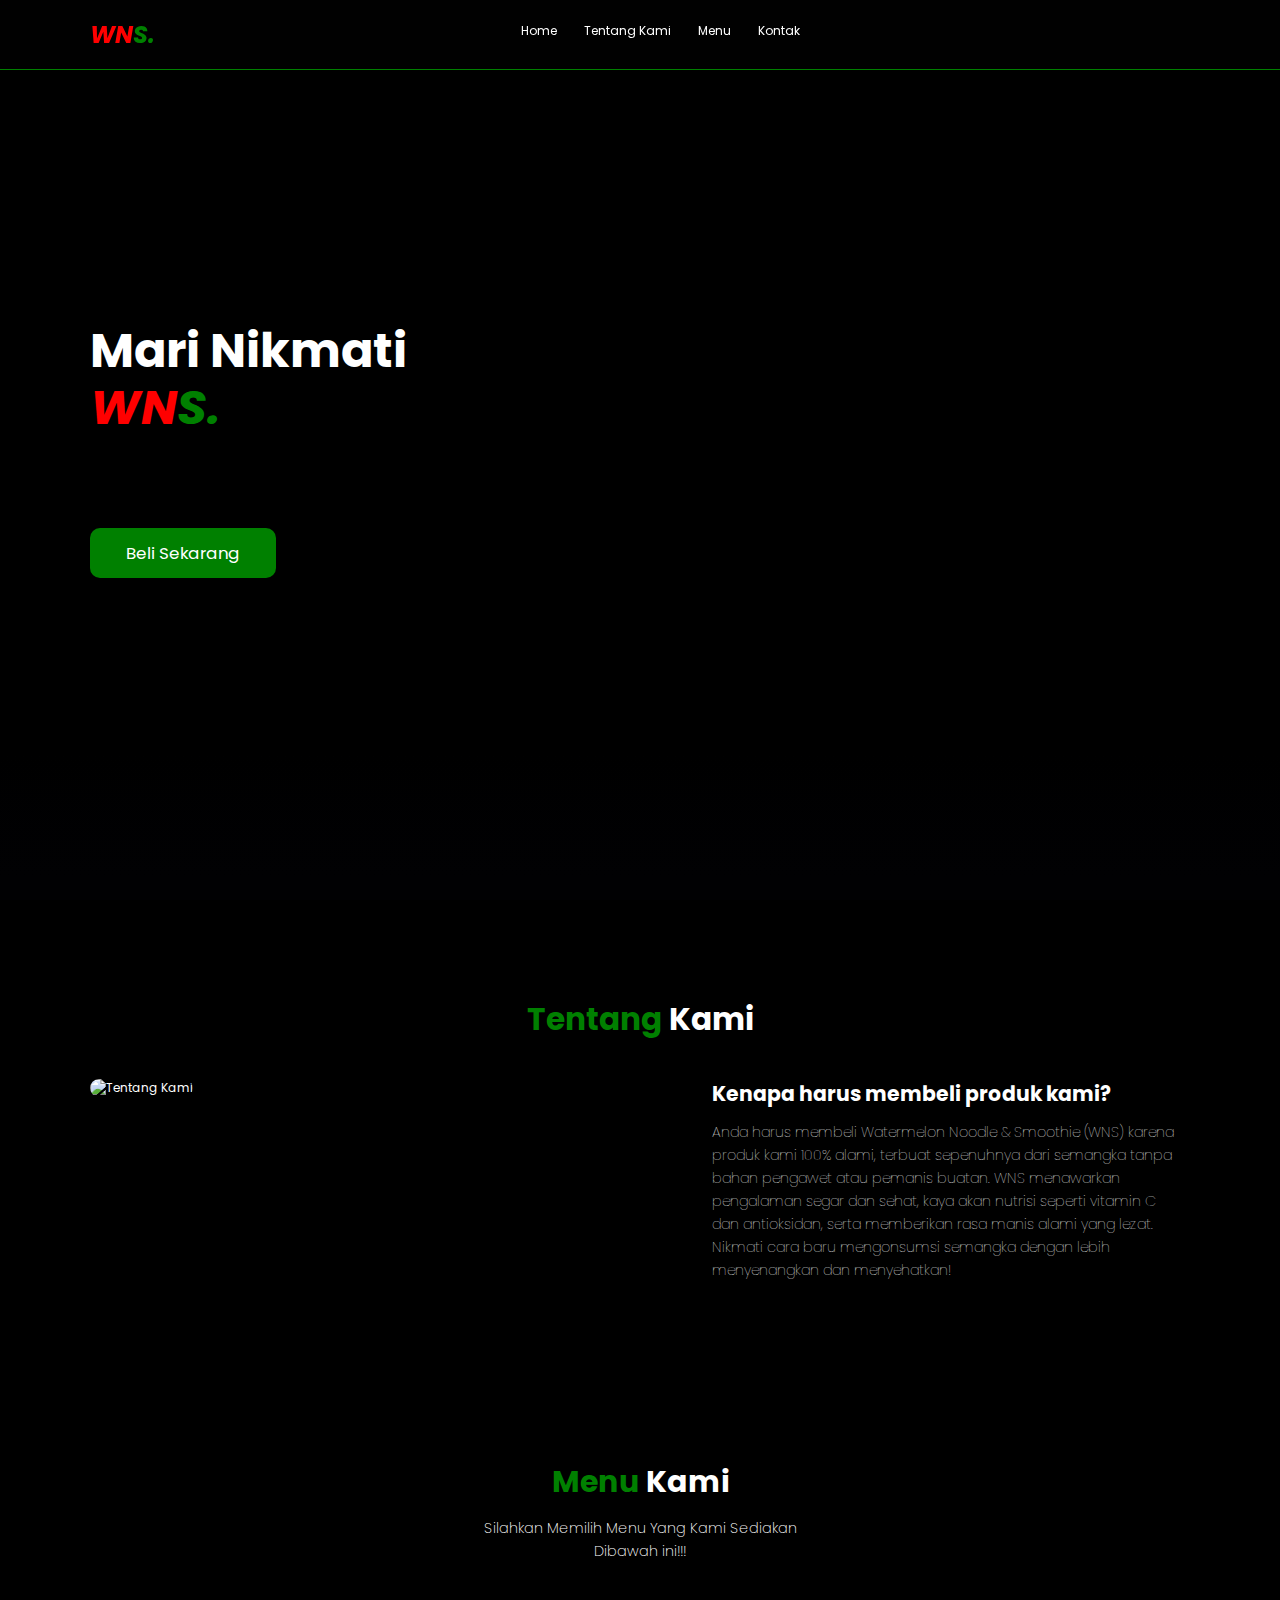
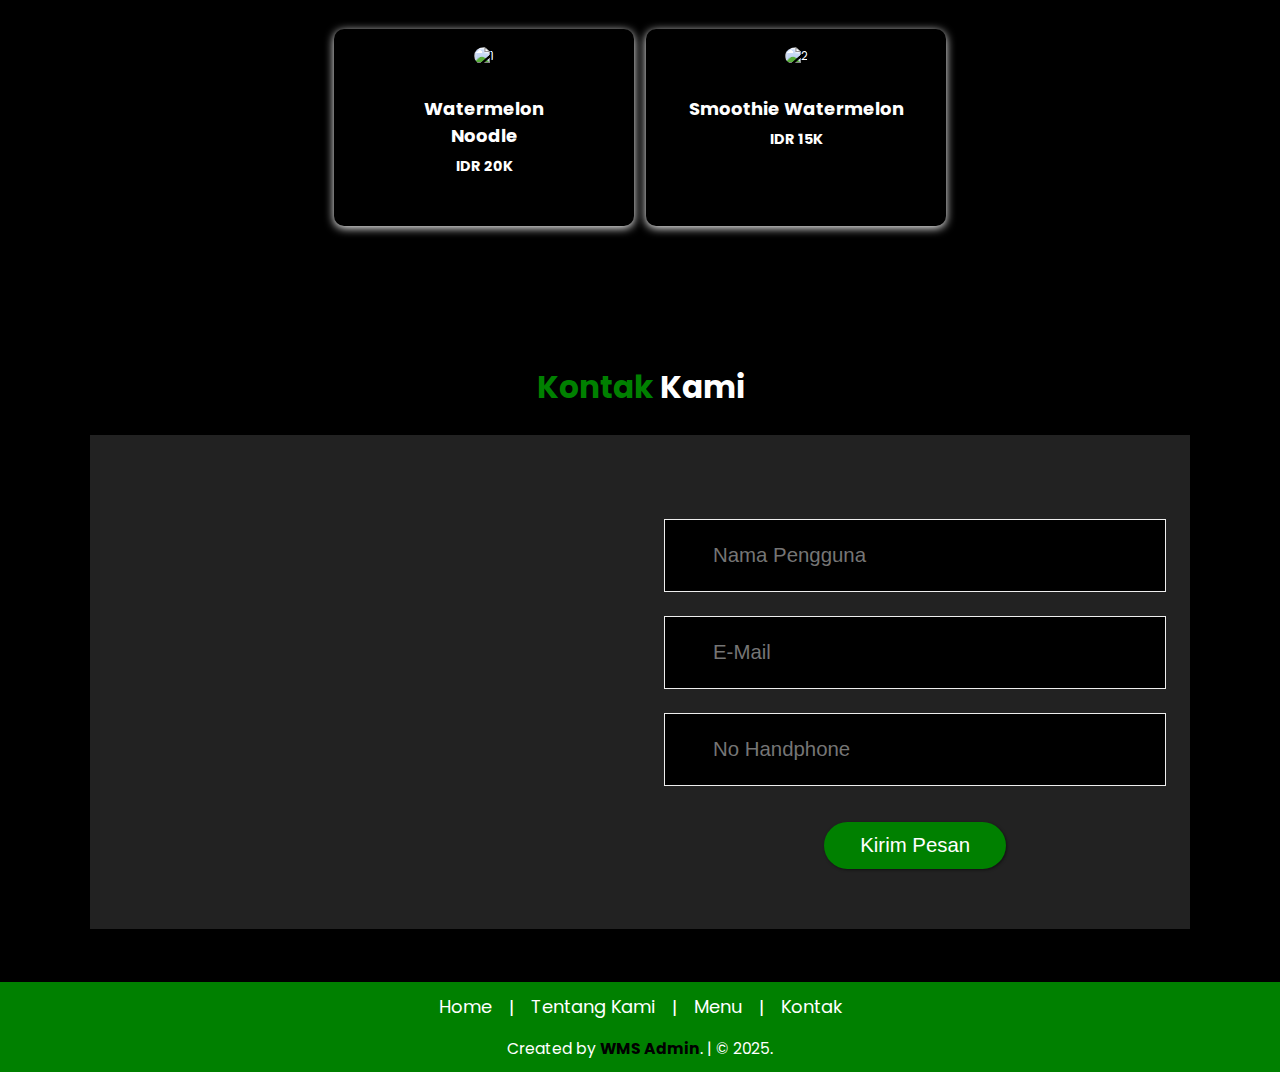
==== commit 22cdac67: "Website WNS" ====
--- a/index.html
+++ b/index.html
@@ -38,7 +38,7 @@
             <input type="text" placeholder="Search..." id="search-input" />
           </div>
           <a href="#" id="search-icon"><i data-feather="search"></i></a>
-          <a href="shops.php" id="shopping-cart"
+          <a href="shops.html" id="shopping-cart"
             ><i data-feather="shopping-cart"></i
           ></a>
           <a href="#" id="menu"><i data-feather="menu"></i></a>
@@ -60,7 +60,7 @@
           Rasanya manis dan segar secara alami, tanpa bahan tambahan buatan,
           menjadikannya pilihan sehat dan lezat untuk dinikmati.
         </p>
-        <a href="#" class="cta">Beli Sekarang</a>
+        <a href="shops.html" class="cta">Beli Sekarang</a>
       </main>
     </section>
     <!-- Hero Section End -->
@@ -180,186 +180,3 @@
     <!-- Javascript End -->
   </body>
 </html>
-=======
-<!DOCTYPE html>
-<html lang="en">
-  <head>
-    <meta charset="UTF-8" />
-    <meta name="viewport" content="width=device-width, initial-scale=1.0" />
-    <title>WMS</title>
-
-    <!-- Font -->
-    <link rel="preconnect" href="https://fonts.googleapis.com" />
-    <link rel="preconnect" href="https://fonts.gstatic.com" crossorigin />
-    <link
-      href="https://fonts.googleapis.com/css2?family=Poppins:ital,wght@0,100;0,200;0,300;0,400;0,500;0,600;0,700;0,800;0,900;1,100;1,200;1,300;1,400;1,500;1,600;1,700;1,800;1,900&display=swap"
-      rel="stylesheet"
-    />
-
-    <!-- Icons -->
-    <script src="https://unpkg.com/feather-icons"></script>
-
-    <!-- My Style -->
-    <link rel="stylesheet" href="css/style.css" />
-  </head>
-
-  <body>
-    <!-- Navbar Start -->
-    <nav class="navbar">
-      <a href="index.html" class="navbar-logo">WN<span>S.</span></a>
-
-      <div class="navbar-nav">
-        <a href="#home">Home</a>
-        <a href="#about">Tentang Kami</a>
-        <a href="#menus">Menu</a>
-        <a href="#contact">Kontak</a>
-      </div>
-
-      <form action="">
-        <div class="navbar-extra">
-          <div id="search-box" class="searchbox hidden">
-            <input type="text" placeholder="Search..." id="search-input" />
-          </div>
-          <a href="#" id="search-icon"><i data-feather="search"></i></a>
-          <a href="shops.html" id="shopping-cart"
-            ><i data-feather="shopping-cart"></i
-          ></a>
-          <a href="#" id="menu"><i data-feather="menu"></i></a>
-        </div>
-      </form>
-    </nav>
-    <!-- Navbar End -->
-
-    <!-- Hero Section Start -->
-    <section class="hero" id="home">
-      <main class="content">
-        <h1>Mari Nikmati</h1>
-        <div class="wns">
-          <h1>WN<span>S.</span></h1>
-        </div>
-        <p>
-          WNS singkatan dari Watermelon Noodle & Smoothie, adalah produk unik
-          yang menggabungkan mie dan smoothie berbahan dasar 100% semangka.
-          Rasanya manis dan segar secara alami, tanpa bahan tambahan buatan,
-          menjadikannya pilihan sehat dan lezat untuk dinikmati.
-        </p>
-        <a href="#" class="cta">Beli Sekarang</a>
-      </main>
-    </section>
-    <!-- Hero Section End -->
-
-    <!-- About Section Start -->
-    <section id="about" class="about">
-      <h2><span>Tentang</span> Kami</h2>
-      <div class="row">
-        <div class="about-img">
-          <img src="img/background.jpg" alt="Tentang Kami" />
-        </div>
-        <div class="content">
-          <h3>Kenapa harus membeli produk kami?</h3>
-          <p>
-            Anda harus membeli Watermelon Noodle & Smoothie (WNS) karena produk
-            kami 100% alami, terbuat sepenuhnya dari semangka tanpa bahan
-            pengawet atau pemanis buatan. WNS menawarkan pengalaman segar dan
-            sehat, kaya akan nutrisi seperti vitamin C dan antioksidan, serta
-            memberikan rasa manis alami yang lezat. Nikmati cara baru
-            mengonsumsi semangka dengan lebih menyenangkan dan menyehatkan!
-          </p>
-        </div>
-      </div>
-    </section>
-    <!-- About Section End -->
-
-    <!-- Menu Section Start -->
-    <section id="menus" class="menus">
-      <h2><span>Menu</span> Kami</h2>
-      <p>Silahkan Memilih Menu Yang Kami Sediakan Dibawah ini!!!</p>
-
-      <div class="row-card">
-        <div class="menu-card">
-          <img src="img/logo.jpeg" alt="1" class="menu-card-img" />
-          <h3 class="menu-card-title">
-            Watermelon <br />
-            Noodle
-          </h3>
-          <p class="menu-card-price">IDR 20K</p>
-        </div>
-        <div class="menu-card">
-          <img src="img/logo.jpeg" alt="2" class="menu-card-img" />
-          <h3 class="menu-card-title">Smoothie Watermelon</h3>
-          <p class="menu-card-price">IDR 15K</p>
-        </div>
-        <!-- <div class="menu-card">
-          <img src="img/logo.jpeg" alt="3" class="menu-card-img" />
-          <h3 class="menu-card-title">- Watermelon Noodle -</h3>
-          <p class="menu-card-price">IDR 15K</p>
-        </div>
-        <div class="menu-card">
-          <img src="img/logo.jpeg" alt="4" class="menu-card-img" />
-          <h3 class="menu-card-title">- Watermelon Noodle -</h3>
-          <p class="menu-card-price">IDR 15K</p>
-        </div> -->
-      </div>
-    </section>
-    <!-- Menu Section End -->
-
-    <!-- Contact Section Start -->
-    <section id="contact" class="contact">
-      <h2><span>Kontak</span> Kami</h2>
-      <p></p>
-
-      <div class="row">
-        <iframe
-          src="https://www.google.com/maps/embed?pb=!1m18!1m12!1m3!1d3989.6674539908076!2d101.40599861741066!3d0.49826299442658306!2m3!1f0!2f0!3f0!3m2!1i1024!2i768!4f13.1!3m3!1m2!1s0x31d5a978b803fe87%3A0xe1ecff7409d983c7!2sInstitut%20Bisnis%20dan%20Teknologi%20Pelita%20Indonesia!5e0!3m2!1sid!2sid!4v1741176925548!5m2!1sid!2sid"
-          allowfullscreen=""
-          loading="lazy"
-          referrerpolicy="no-referrer-when-downgrade"
-          class="map"
-        ></iframe>
-
-        <form action="">
-          <div class="input-group">
-            <i data-feather="user"></i>
-            <input type="text" placeholder="Nama Pengguna" />
-          </div>
-          <div class="input-group">
-            <i data-feather="mail"></i>
-            <input type="text" placeholder="E-Mail" />
-          </div>
-          <div class="input-group">
-            <i data-feather="phone"></i>
-            <input type="text" placeholder="No Handphone" />
-          </div>
-          <button type="submit" class="btn">Kirim Pesan</button>
-        </form>
-      </div>
-    </section>
-    <!-- Contact Section End -->
-
-    <!-- Footer Start -->
-    <footer>
-      <!-- <div class="social">
-        <a href="#"><i data-feather="instagram"></i></a>
-      </div> -->
-      <div class="links">
-        <a href="#home">Home</a> | <a href="#about">Tentang Kami</a> |
-        <a href="#menus">Menu</a> |
-        <a href="#kontak">Kontak</a>
-      </div>
-      <div class="credit">
-        <p>Created by <a href="">WMS Admin</a>. | &copy; 2025.</p>
-      </div>
-    </footer>
-    <!-- Footer End -->
-
-    <!-- Icons -->
-    <script>
-      feather.replace();
-    </script>
-    <!-- Icons End -->
-
-    <!-- Javascript -->
-    <script src="js/script.js"></script>
-    <!-- Javascript End -->
-  </body>
-</html>
--- a/css/style.css
+++ b/css/style.css
@@ -1,593 +1,593 @@
-:root {
-  --primary: green;
-  --bg: black;
-}
-
-* {
-  margin: 0;
-  padding: 0;
-  box-sizing: border-box;
-  outline: none;
-  border: none;
-  text-decoration: none;
-}
-
-html {
-  scroll-behavior: smooth;
-}
-
-body {
-  font-family: "Poppins", sans-serif;
-  background-color: var(--bg);
-  color: #fff;
-  /* min-height: 3000px; */
-}
-
-/* Navbar */
-
-.navbar {
-  display: flex;
-  justify-content: space-between;
-  align-items: center;
-  padding: 1.4rem 7%;
-  background-color: rgba(1, 1, 1, 0.8);
-  border-bottom: 1px solid var(--primary);
-  position: fixed;
-  top: 0;
-  left: 0;
-  right: 0;
-  z-index: 9999;
-}
-
-.navbar .navbar-logo {
-  font-size: 2rem;
-  font-weight: 700;
-  color: rgb(255, 0, 0);
-  font-style: italic;
-}
-
-.navbar .navbar-logo span {
-  color: var(--primary);
-}
-
-.navbar .navbar-nav a {
-  color: white;
-  display: inline-block;
-  font-size: 1rem;
-  margin: 0 1rem;
-}
-
-.navbar .navbar-nav a:hover {
-  color: rgb(115, 115, 115);
-}
-
-.navbar .navbar-nav a::after {
-  content: "";
-  display: block;
-  padding-bottom: 0.5rem;
-  border-bottom: 0.1rem solid rgb(115, 115, 115);
-  transform: scaleX(0);
-  transition: 0.2s linear;
-}
-
-.navbar .navbar-nav a:hover::after {
-  transform: scaleX(0.5);
-}
-
-.navbar .navbar-extra a {
-  color: #fff;
-  margin: 0 0.5rem;
-}
-
-.navbar .navbar-extra a:hover {
-  color: rgb(115, 115, 115);
-}
-.navbar form .navbar-extra {
-  display: flex;
-  align-items: center;
-}
-
-.navbar form .navbar-extra .searchbox {
-  display: flex;
-  align-items: center; /* Ini membuat input sejajar dengan icon secara vertikal */
-  /* background-color: var(--primary); */
-  color: #fff;
-  border-radius: 40px;
-  box-shadow: 1px 1px 3px rgba(1, 1, 3, 0.5);
-  cursor: pointer;
-  padding: 0.5rem;
-  transition: width 0.5s ease, transform 0.5s ease;
-}
-
-.navbar form .navbar-extra .searchbox input {
-  border: none;
-  padding: 0.5rem;
-  border-radius: 4px;
-  width: 200px;
-  font-size: 1rem;
-  margin-left: 0.5rem; /* Berikan sedikit jarak antara input dan icon */
-  transition: opacity 0.3s ease;
-}
-
-.navbar form .navbar-extra .hidden {
-  display: none; /* Untuk menyembunyikan box pencarian */
-}
-
-#menu {
-  display: none;
-}
-
-/* Hero Section */
-.hero {
-  min-height: 100vh;
-  display: flex;
-  align-items: center;
-  background-image: url(../img/background.jpg);
-  background-repeat: no-repeat;
-  background-size: cover;
-  background-position: center;
-  position: relative;
-}
-
-.hero::after {
-  content: "";
-  display: block;
-  position: absolute;
-  width: 100%;
-  height: 30%;
-  bottom: 0;
-  background: linear-gradient(
-    0deg,
-    rgba(1, 1, 3, 1) 8%,
-    rgba(255, 255, 255, 0) 55%
-  );
-}
-
-.hero .content {
-  padding: 1.4rem 7%;
-  max-width: 60rem;
-}
-
-.hero .content h1 {
-  font-size: 4em;
-  color: #fff;
-  text-shadow: 1px 1px 3px rgba(1, 1, 3, 0.5);
-  line-height: 1.2;
-  max-width: 40rem;
-}
-
-.hero .content .wns h1 {
-  color: red;
-  font-style: italic;
-}
-
-.hero .content h1 span {
-  color: var(--primary);
-}
-
-.hero .content p {
-  font-size: 1rem;
-  margin-top: 1rem;
-  line-height: 1.4;
-  font-weight: 300;
-  color: black;
-  /* text-shadow: 1px 1px 3px rgba(1, 1, 3, 0.5); */
-  /* mix-blend-mode: difference; */
-}
-
-.hero .content .cta {
-  margin-top: 1rem;
-  display: inline-block;
-  padding: 1rem 3rem;
-  font-size: 1.4rem;
-  color: #fff;
-  background-color: var(--primary);
-  border-radius: 10px;
-  box-shadow: 1px 1px 3px rgba(1, 1, 3, 0.5);
-}
-
-/* About Section */
-.about,
-.menus,
-.contact {
-  padding: 8rem 7% 1.4rem;
-}
-
-.about h2,
-.menus h2,
-.contact h2 {
-  text-align: center;
-  font-size: 2.6rem;
-  margin-bottom: 3rem;
-}
-
-.about h2 span,
-.menus h2 span,
-.contact h2 span {
-  color: var(--primary);
-}
-
-.about h2 span,
-.menus h2 span,
-.contact h2 span {
-  color: var(--primary);
-}
-
-.about .row {
-  display: flex;
-}
-
-.about .row .about-img {
-  flex: 1 1 45rem;
-}
-
-.about .row .about-img img {
-  width: 100%;
-  border-radius: 40px;
-  box-shadow: 1px 1px 3px rgba(1, 1, 3, 0.5);
-}
-
-.about .row .content {
-  flex: 1 1 35rem;
-  padding: 0 1rem;
-}
-
-.about .row .content h3 {
-  /* margin-top: 5.5rem; */
-  font-size: 1.7rem;
-  margin-bottom: 1rem;
-}
-
-.about .row .content p {
-  margin-bottom: 0.8rem;
-  font-size: 1.2rem;
-  font-weight: 150;
-  line-height: 1.6;
-}
-
-.about p {
-  font-size: 1.2rem;
-  font-weight: 300;
-  line-height: 1.4;
-  font-weight: bold;
-}
-
-/* Menu Section */
-
-#menus {
-  padding-top: 150px; /* Adjust the value as needed */
-}
-
-.menus {
-  text-align: center;
-  padding: 3rem 1rem;
-}
-
-.menus h2 {
-  font-size: 2.5rem;
-  margin-bottom: 1rem;
-}
-
-.menus p {
-  font-size: 1.2rem;
-  font-weight: 300;
-  line-height: 1.4;
-  font-weight: bold;
-  margin-bottom: 2rem;
-}
-
-.menus .row {
-  display: flex;
-  flex-wrap: wrap; /* Membuat elemen menjadi fleksibel dan dapat menyesuaikan ukuran layar */
-  justify-content: center; /* Menyusun item secara horizontal di tengah */
-}
-
-.menus .menu-card {
-  background: none;
-  border-radius: 10px;
-  padding: 1.5rem;
-  margin: 0.5rem;
-  width: 300px; /* Lebar tetap untuk tiap menu */
-  box-shadow: 0px 2px 10px rgb(255, 255, 255);
-  transition: transform 0.3s ease;
-}
-
-.menus .menu-card:hover {
-  transform: scale(1.05); /* Animasi saat hover */
-}
-
-.menus .menu-card-img {
-  width: 100%;
-  border-radius: 10px;
-  margin-bottom: 1rem;
-}
-
-.menus .menu-card-title {
-  font-size: 1.5rem;
-  margin-top: 20px; /* Menambahkan jarak dari elemen atas */
-  margin-bottom: 0.5rem;
-}
-
-.menus .menu-card-price {
-  font-size: 1.2rem;
-  font-weight: bold;
-  color: #ffffff;
-}
-
-.menus h2,
-.contact h2 {
-  margin-bottom: 1rem;
-}
-
-.menus p,
-.contact p {
-  text-align: center;
-  max-width: 30rem;
-  margin: auto;
-  font-weight: 200;
-  line-height: 1.6;
-}
-
-.menus .row-card {
-  display: flex;
-  flex-wrap: wrap;
-  margin-top: 5rem;
-  justify-content: center;
-  /* gap: 0; */
-}
-
-.menus .row-card .menu-card {
-  text-align: center;
-  padding-bottom: 4rem;
-}
-
-.menus .row-card .menu-card img {
-  border-radius: 50%;
-  width: 80%;
-}
-
-.menus .row-card .menu-card .menu-card-title {
-  margin: 1.5rem auto 0.5rem;
-}
-
-/* Contact Section */
-.contact .row {
-  display: flex;
-  margin-top: 2rem;
-  background-color: #222;
-  /* flex-wrap: wrap; */
-}
-
-.contact .row .map {
-  flex: 1 1 45rem;
-  width: 100%;
-  object-fit: cover;
-}
-
-.contact .row form {
-  flex: 1 1 45rem;
-  padding: 5rem 2rem;
-  text-align: center;
-}
-
-.contact .row form .input-group {
-  display: flex;
-  align-items: center;
-  margin-top: 2rem;
-  background-color: var(--bg);
-  border: 1px solid #eee;
-  padding-left: 2rem;
-}
-
-.contact .row form .input-group input {
-  width: 100%;
-  padding: 2rem;
-  font-size: 1.7rem;
-  background: none;
-  color: #fff;
-}
-
-.contact .row form .btn {
-  margin-top: 3rem;
-  display: inline-block;
-  padding: 1rem 3rem;
-  font-size: 1.7rem;
-  color: #fff;
-  background-color: var(--primary);
-  cursor: pointer;
-  border-radius: 40px;
-  box-shadow: 1px 1px 3px rgba(1, 1, 3, 0.5);
-}
-
-/* Footer */
-footer {
-  background-color: var(--primary);
-  text-align: center;
-  padding: 1rem 0 1rem;
-  margin-top: 3rem;
-}
-
-footer .socials {
-  padding: 1rem 0;
-}
-
-footer .socials a {
-  color: #fff;
-  margin: 1rem;
-}
-
-footer .socials a:hover,
-footer .links a:hover {
-  color: var(--bg);
-}
-
-footer .links {
-  margin-bottom: 1.4rem;
-  font-size: 1.5rem;
-}
-
-footer .links a {
-  color: #fff;
-  padding: 0.7rem 1rem;
-}
-
-footer .credit {
-  font-size: 1.3rem;
-}
-
-footer .credit a {
-  color: var(--bg);
-  font-weight: 700;
-}
-
-/* Shops.html */
-
-.order-box input[type="number"] {
-  width: 50px; /* Set a smaller width */
-  text-align: center; /* Center the number */
-  font-size: 18px;
-  padding: 5px;
-  border-radius: 8px; /* Rounded corners */
-  border: 1px solid #ddd;
-  outline: none;
-}
-
-/* To remove arrows (spinners) in the number input */
-input[type="number"]::-webkit-outer-spin-button,
-input[type="number"]::-webkit-inner-spin-button {
-  -webkit-appearance: none;
-  margin: 0;
-}
-
-input[type="number"] {
-  -moz-appearance: textfield; /* Firefox */
-}
-
-.order-box button {
-  background-color: #ff4500;
-  border: none;
-  padding: 5px 10px;
-  font-size: 18px;
-  color: white;
-  border-radius: 8px; /* Rounded corners */
-  cursor: pointer;
-  transition: background-color 0.3s ease;
-}
-
-.order-box button:hover {
-  background-color: #ff7043; /* Lighter shade on hover */
-}
-
-#pay-btn {
-  margin-top: 20px;
-  padding: 10px 20px;
-  background-color: #ff4500;
-  color: white;
-  border: none;
-  border-radius: 12px; /* Rounded corners */
-  cursor: pointer;
-  font-size: 18px;
-  transition: background-color 0.3s ease;
-}
-
-.bayar {
-  display: flex;
-  align-items: center;
-  justify-content: center;
-  margin-top: 10px;
-}
-
-#pay-btn:hover {
-  background-color: #ff7043; /* Lighter shade on hover */
-}
-
-/* Media Queries */
-
-/* Laptop */
-@media (max-width: 1366px) {
-  html {
-    font-size: 75%;
-  }
-}
-
-/* Tablet */
-@media (max-width: 768px) {
-  html {
-    font-size: 62.5%;
-  }
-
-  #menu {
-    display: inline-block;
-  }
-
-  .navbar .navbar-nav {
-    position: absolute;
-    top: 100%;
-    right: -100%;
-    background-color: #212121;
-    width: 25rem;
-    height: 100vh;
-    transition: 0.4s;
-  }
-
-  .navbar .navbar-nav.active {
-    right: 0;
-  }
-
-  .navbar .navbar-nav a {
-    color: #fff;
-    display: block;
-    margin: 1.5rem;
-    padding: 0.5rem;
-    font-size: 1.5rem;
-  }
-
-  .navbar .navbar-nav a::after {
-    transform-origin: 0 0;
-  }
-
-  .navbar .navbar-nav a:hover::after {
-    transform: scaleX(0.2);
-  }
-
-  .about .row {
-    flex-wrap: wrap;
-  }
-
-  .about .row .about-img img {
-    height: 24rem;
-    object-fit: cover;
-    object-position: center;
-  }
-
-  .about .row .content {
-    padding: 0;
-  }
-
-  .about .row .content h3 {
-    margin-top: 1rem;
-    font-size: 2rem;
-  }
-  .about .row .content p {
-    font-size: 1.6rem;
-  }
-
-  .contact .row {
-    flex-wrap: wrap;
-  }
-
-  .contact .row .map {
-    height: 30rem;
-  }
-
-  .contact .row form {
-    padding-top: 0;
-  }
-}
-
-/* Mobile */
-@media (max-width: 450px) {
-  html {
-    font-size: 55%;
-  }
-}
+:root {
+  --primary: green;
+  --bg: black;
+}
+
+* {
+  margin: 0;
+  padding: 0;
+  box-sizing: border-box;
+  outline: none;
+  border: none;
+  text-decoration: none;
+}
+
+html {
+  scroll-behavior: smooth;
+}
+
+body {
+  font-family: "Poppins", sans-serif;
+  background-color: var(--bg);
+  color: #fff;
+  /* min-height: 3000px; */
+}
+
+/* Navbar */
+
+.navbar {
+  display: flex;
+  justify-content: space-between;
+  align-items: center;
+  padding: 1.4rem 7%;
+  background-color: rgba(1, 1, 1, 0.8);
+  border-bottom: 1px solid var(--primary);
+  position: fixed;
+  top: 0;
+  left: 0;
+  right: 0;
+  z-index: 9999;
+}
+
+.navbar .navbar-logo {
+  font-size: 2rem;
+  font-weight: 700;
+  color: rgb(255, 0, 0);
+  font-style: italic;
+}
+
+.navbar .navbar-logo span {
+  color: var(--primary);
+}
+
+.navbar .navbar-nav a {
+  color: white;
+  display: inline-block;
+  font-size: 1rem;
+  margin: 0 1rem;
+}
+
+.navbar .navbar-nav a:hover {
+  color: rgb(115, 115, 115);
+}
+
+.navbar .navbar-nav a::after {
+  content: "";
+  display: block;
+  padding-bottom: 0.5rem;
+  border-bottom: 0.1rem solid rgb(115, 115, 115);
+  transform: scaleX(0);
+  transition: 0.2s linear;
+}
+
+.navbar .navbar-nav a:hover::after {
+  transform: scaleX(0.5);
+}
+
+.navbar .navbar-extra a {
+  color: #fff;
+  margin: 0 0.5rem;
+}
+
+.navbar .navbar-extra a:hover {
+  color: rgb(115, 115, 115);
+}
+.navbar form .navbar-extra {
+  display: flex;
+  align-items: center;
+}
+
+.navbar form .navbar-extra .searchbox {
+  display: flex;
+  align-items: center; /* Ini membuat input sejajar dengan icon secara vertikal */
+  /* background-color: var(--primary); */
+  color: #fff;
+  border-radius: 40px;
+  box-shadow: 1px 1px 3px rgba(1, 1, 3, 0.5);
+  cursor: pointer;
+  padding: 0.5rem;
+  transition: width 0.5s ease, transform 0.5s ease;
+}
+
+.navbar form .navbar-extra .searchbox input {
+  border: none;
+  padding: 0.2rem;
+  border-radius: 4px;
+  width: 200px;
+  font-size: 0.8rem;
+  margin-left: 0.5rem; /* Berikan sedikit jarak antara input dan icon */
+  transition: opacity 0.3s ease;
+}
+
+.navbar form .navbar-extra .hidden {
+  display: none; /* Untuk menyembunyikan box pencarian */
+}
+
+#menu {
+  display: none;
+}
+
+/* Hero Section */
+.hero {
+  min-height: 100vh;
+  display: flex;
+  align-items: center;
+  background-image: url(../img/background.jpg);
+  background-repeat: no-repeat;
+  background-size: cover;
+  background-position: center;
+  position: relative;
+}
+
+.hero::after {
+  content: "";
+  display: block;
+  position: absolute;
+  width: 100%;
+  height: 30%;
+  bottom: 0;
+  background: linear-gradient(
+    0deg,
+    rgba(1, 1, 3, 1) 8%,
+    rgba(255, 255, 255, 0) 55%
+  );
+}
+
+.hero .content {
+  padding: 1.4rem 7%;
+  max-width: 60rem;
+}
+
+.hero .content h1 {
+  font-size: 4em;
+  color: #fff;
+  text-shadow: 1px 1px 3px rgba(1, 1, 3, 0.5);
+  line-height: 1.2;
+  max-width: 40rem;
+}
+
+.hero .content .wns h1 {
+  color: red;
+  font-style: italic;
+}
+
+.hero .content h1 span {
+  color: var(--primary);
+}
+
+.hero .content p {
+  font-size: 1rem;
+  margin-top: 1rem;
+  line-height: 1.4;
+  font-weight: 300;
+  color: black;
+  /* text-shadow: 1px 1px 3px rgba(1, 1, 3, 0.5); */
+  /* mix-blend-mode: difference; */
+}
+
+.hero .content .cta {
+  margin-top: 1rem;
+  display: inline-block;
+  padding: 1rem 3rem;
+  font-size: 1.4rem;
+  color: #fff;
+  background-color: var(--primary);
+  border-radius: 10px;
+  box-shadow: 1px 1px 3px rgba(1, 1, 3, 0.5);
+}
+
+/* About Section */
+.about,
+.menus,
+.contact {
+  padding: 8rem 7% 1.4rem;
+}
+
+.about h2,
+.menus h2,
+.contact h2 {
+  text-align: center;
+  font-size: 2.6rem;
+  margin-bottom: 3rem;
+}
+
+.about h2 span,
+.menus h2 span,
+.contact h2 span {
+  color: var(--primary);
+}
+
+.about h2 span,
+.menus h2 span,
+.contact h2 span {
+  color: var(--primary);
+}
+
+.about .row {
+  display: flex;
+}
+
+.about .row .about-img {
+  flex: 1 1 45rem;
+}
+
+.about .row .about-img img {
+  width: 100%;
+  border-radius: 40px;
+  box-shadow: 1px 1px 3px rgba(1, 1, 3, 0.5);
+}
+
+.about .row .content {
+  flex: 1 1 35rem;
+  padding: 0 1rem;
+}
+
+.about .row .content h3 {
+  /* margin-top: 5.5rem; */
+  font-size: 1.7rem;
+  margin-bottom: 1rem;
+}
+
+.about .row .content p {
+  margin-bottom: 0.8rem;
+  font-size: 1.2rem;
+  font-weight: 150;
+  line-height: 1.6;
+}
+
+.about p {
+  font-size: 1.2rem;
+  font-weight: 300;
+  line-height: 1.4;
+  font-weight: bold;
+}
+
+/* Menu Section */
+
+#menus {
+  padding-top: 150px; /* Adjust the value as needed */
+}
+
+.menus {
+  text-align: center;
+  padding: 3rem 1rem;
+}
+
+.menus h2 {
+  font-size: 2.5rem;
+  margin-bottom: 1rem;
+}
+
+.menus p {
+  font-size: 1.2rem;
+  font-weight: 300;
+  line-height: 1.4;
+  font-weight: bold;
+  margin-bottom: 2rem;
+}
+
+.menus .row {
+  display: flex;
+  flex-wrap: wrap; /* Membuat elemen menjadi fleksibel dan dapat menyesuaikan ukuran layar */
+  justify-content: center; /* Menyusun item secara horizontal di tengah */
+}
+
+.menus .menu-card {
+  background: none;
+  border-radius: 10px;
+  padding: 1.5rem;
+  margin: 0.5rem;
+  width: 300px; /* Lebar tetap untuk tiap menu */
+  box-shadow: 0px 2px 10px rgb(255, 255, 255);
+  transition: transform 0.3s ease;
+}
+
+.menus .menu-card:hover {
+  transform: scale(1.05); /* Animasi saat hover */
+}
+
+.menus .menu-card-img {
+  width: 100%;
+  border-radius: 10px;
+  margin-bottom: 1rem;
+}
+
+.menus .menu-card-title {
+  font-size: 1.5rem;
+  margin-top: 20px; /* Menambahkan jarak dari elemen atas */
+  margin-bottom: 0.5rem;
+}
+
+.menus .menu-card-price {
+  font-size: 1.2rem;
+  font-weight: bold;
+  color: #ffffff;
+}
+
+.menus h2,
+.contact h2 {
+  margin-bottom: 1rem;
+}
+
+.menus p,
+.contact p {
+  text-align: center;
+  max-width: 30rem;
+  margin: auto;
+  font-weight: 200;
+  line-height: 1.6;
+}
+
+.menus .row-card {
+  display: flex;
+  flex-wrap: wrap;
+  margin-top: 5rem;
+  justify-content: center;
+  /* gap: 0; */
+}
+
+.menus .row-card .menu-card {
+  text-align: center;
+  padding-bottom: 4rem;
+}
+
+.menus .row-card .menu-card img {
+  border-radius: 50%;
+  width: 80%;
+}
+
+.menus .row-card .menu-card .menu-card-title {
+  margin: 1.5rem auto 0.5rem;
+}
+
+/* Contact Section */
+.contact .row {
+  display: flex;
+  margin-top: 2rem;
+  background-color: #222;
+  /* flex-wrap: wrap; */
+}
+
+.contact .row .map {
+  flex: 1 1 45rem;
+  width: 100%;
+  object-fit: cover;
+}
+
+.contact .row form {
+  flex: 1 1 45rem;
+  padding: 5rem 2rem;
+  text-align: center;
+}
+
+.contact .row form .input-group {
+  display: flex;
+  align-items: center;
+  margin-top: 2rem;
+  background-color: var(--bg);
+  border: 1px solid #eee;
+  padding-left: 2rem;
+}
+
+.contact .row form .input-group input {
+  width: 100%;
+  padding: 2rem;
+  font-size: 1.7rem;
+  background: none;
+  color: #fff;
+}
+
+.contact .row form .btn {
+  margin-top: 3rem;
+  display: inline-block;
+  padding: 1rem 3rem;
+  font-size: 1.7rem;
+  color: #fff;
+  background-color: var(--primary);
+  cursor: pointer;
+  border-radius: 40px;
+  box-shadow: 1px 1px 3px rgba(1, 1, 3, 0.5);
+}
+
+/* Footer */
+footer {
+  background-color: var(--primary);
+  text-align: center;
+  padding: 1rem 0 1rem;
+  margin-top: 3rem;
+}
+
+footer .socials {
+  padding: 1rem 0;
+}
+
+footer .socials a {
+  color: #fff;
+  margin: 1rem;
+}
+
+footer .socials a:hover,
+footer .links a:hover {
+  color: var(--bg);
+}
+
+footer .links {
+  margin-bottom: 1.4rem;
+  font-size: 1.5rem;
+}
+
+footer .links a {
+  color: #fff;
+  padding: 0.7rem 1rem;
+}
+
+footer .credit {
+  font-size: 1.3rem;
+}
+
+footer .credit a {
+  color: var(--bg);
+  font-weight: 700;
+}
+
+/* Shops.html */
+
+.order-box input[type="number"] {
+  width: 50px; /* Set a smaller width */
+  text-align: center; /* Center the number */
+  font-size: 18px;
+  padding: 5px;
+  border-radius: 8px; /* Rounded corners */
+  border: 1px solid #ddd;
+  outline: none;
+}
+
+/* To remove arrows (spinners) in the number input */
+input[type="number"]::-webkit-outer-spin-button,
+input[type="number"]::-webkit-inner-spin-button {
+  -webkit-appearance: none;
+  margin: 0;
+}
+
+input[type="number"] {
+  -moz-appearance: textfield; /* Firefox */
+}
+
+.order-box button {
+  background-color: #ff4500;
+  border: none;
+  padding: 5px 10px;
+  font-size: 18px;
+  color: white;
+  border-radius: 8px; /* Rounded corners */
+  cursor: pointer;
+  transition: background-color 0.3s ease;
+}
+
+.order-box button:hover {
+  background-color: #ff7043; /* Lighter shade on hover */
+}
+
+#pay-btn {
+  margin-top: 20px;
+  padding: 10px 20px;
+  background-color: #ff4500;
+  color: white;
+  border: none;
+  border-radius: 12px; /* Rounded corners */
+  cursor: pointer;
+  font-size: 18px;
+  transition: background-color 0.3s ease;
+}
+
+.bayar {
+  display: flex;
+  align-items: center;
+  justify-content: center;
+  margin-top: 10px;
+}
+
+#pay-btn:hover {
+  background-color: #ff7043; /* Lighter shade on hover */
+}
+
+/* Media Queries */
+
+/* Laptop */
+@media (max-width: 1366px) {
+  html {
+    font-size: 75%;
+  }
+}
+
+/* Tablet */
+@media (max-width: 768px) {
+  html {
+    font-size: 62.5%;
+  }
+
+  #menu {
+    display: inline-block;
+  }
+
+  .navbar .navbar-nav {
+    position: absolute;
+    top: 100%;
+    right: -100%;
+    background-color: #212121;
+    width: 25rem;
+    height: 100vh;
+    transition: 0.4s;
+  }
+
+  .navbar .navbar-nav.active {
+    right: 0;
+  }
+
+  .navbar .navbar-nav a {
+    color: #fff;
+    display: block;
+    margin: 1.5rem;
+    padding: 0.5rem;
+    font-size: 1.5rem;
+  }
+
+  .navbar .navbar-nav a::after {
+    transform-origin: 0 0;
+  }
+
+  .navbar .navbar-nav a:hover::after {
+    transform: scaleX(0.2);
+  }
+
+  .about .row {
+    flex-wrap: wrap;
+  }
+
+  .about .row .about-img img {
+    height: 24rem;
+    object-fit: cover;
+    object-position: center;
+  }
+
+  .about .row .content {
+    padding: 0;
+  }
+
+  .about .row .content h3 {
+    margin-top: 1rem;
+    font-size: 2rem;
+  }
+  .about .row .content p {
+    font-size: 1.6rem;
+  }
+
+  .contact .row {
+    flex-wrap: wrap;
+  }
+
+  .contact .row .map {
+    height: 30rem;
+  }
+
+  .contact .row form {
+    padding-top: 0;
+  }
+}
+
+/* Mobile */
+@media (max-width: 450px) {
+  html {
+    font-size: 55%;
+  }
+}
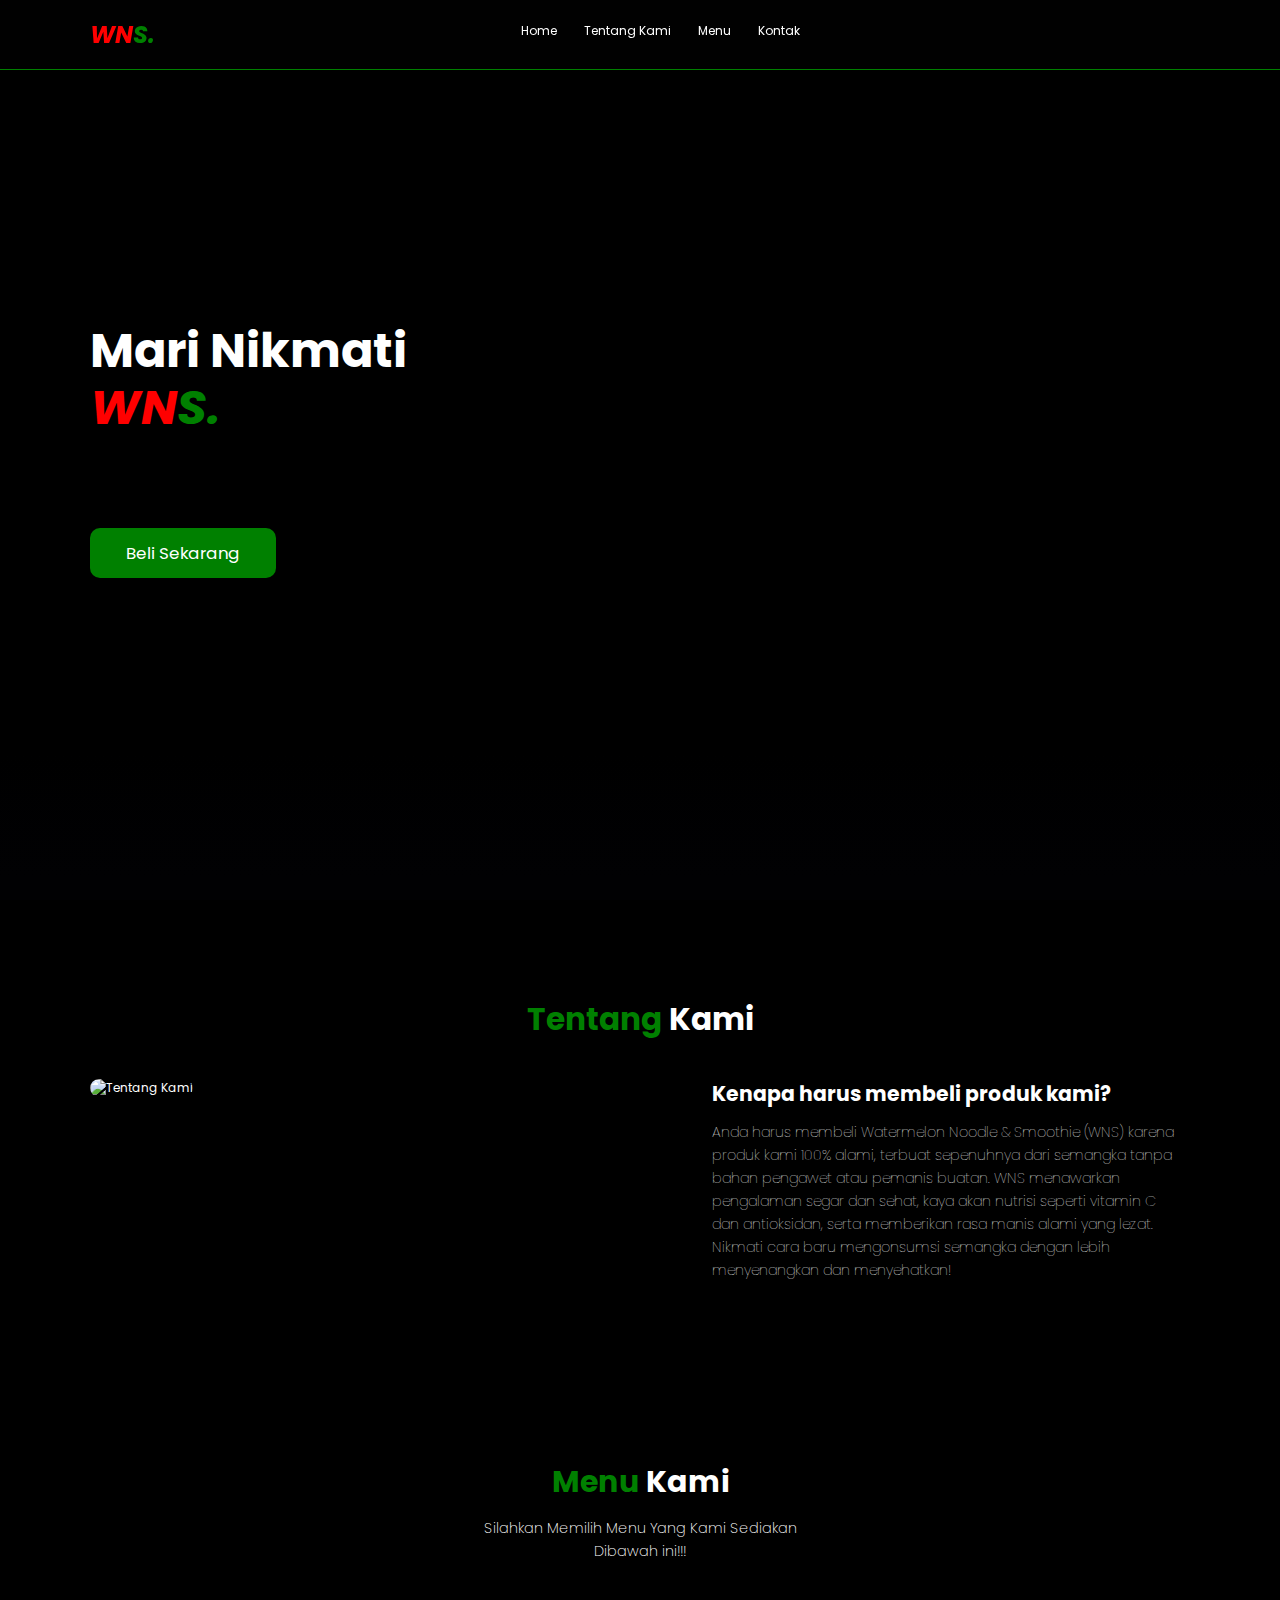
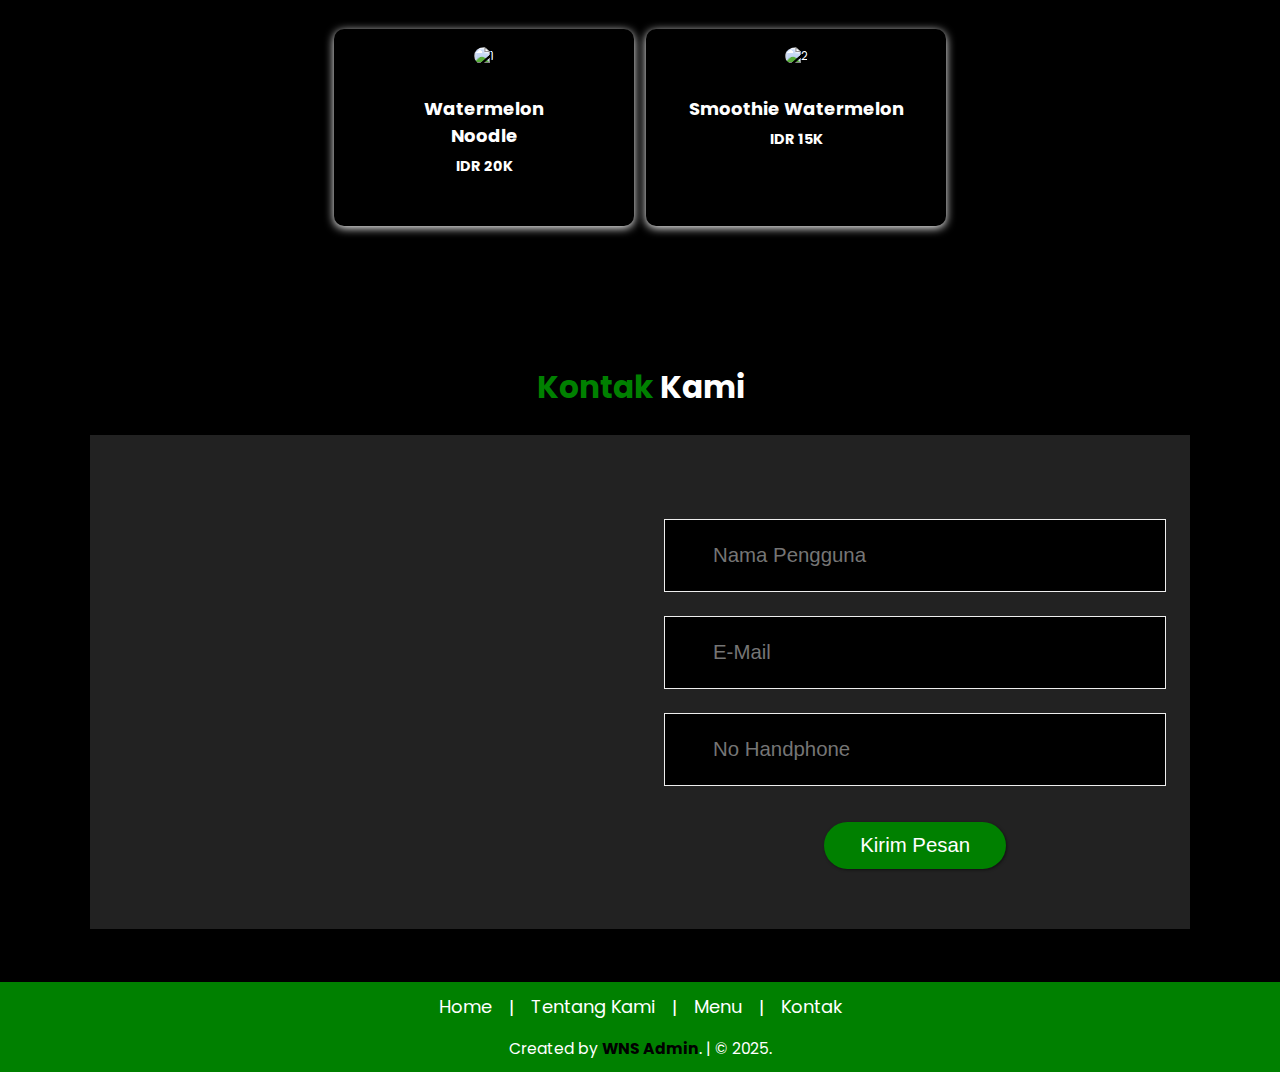
==== commit eb739192: "Website WNS" ====
--- a/index.html
+++ b/index.html
@@ -164,7 +164,7 @@
         <a href="#kontak">Kontak</a>
       </div>
       <div class="credit">
-        <p>Created by <a href="">WMS Admin</a>. | &copy; 2025.</p>
+        <p>Created by <a href="">WNS Admin</a>. | &copy; 2025.</p>
       </div>
     </footer>
     <!-- Footer End -->
